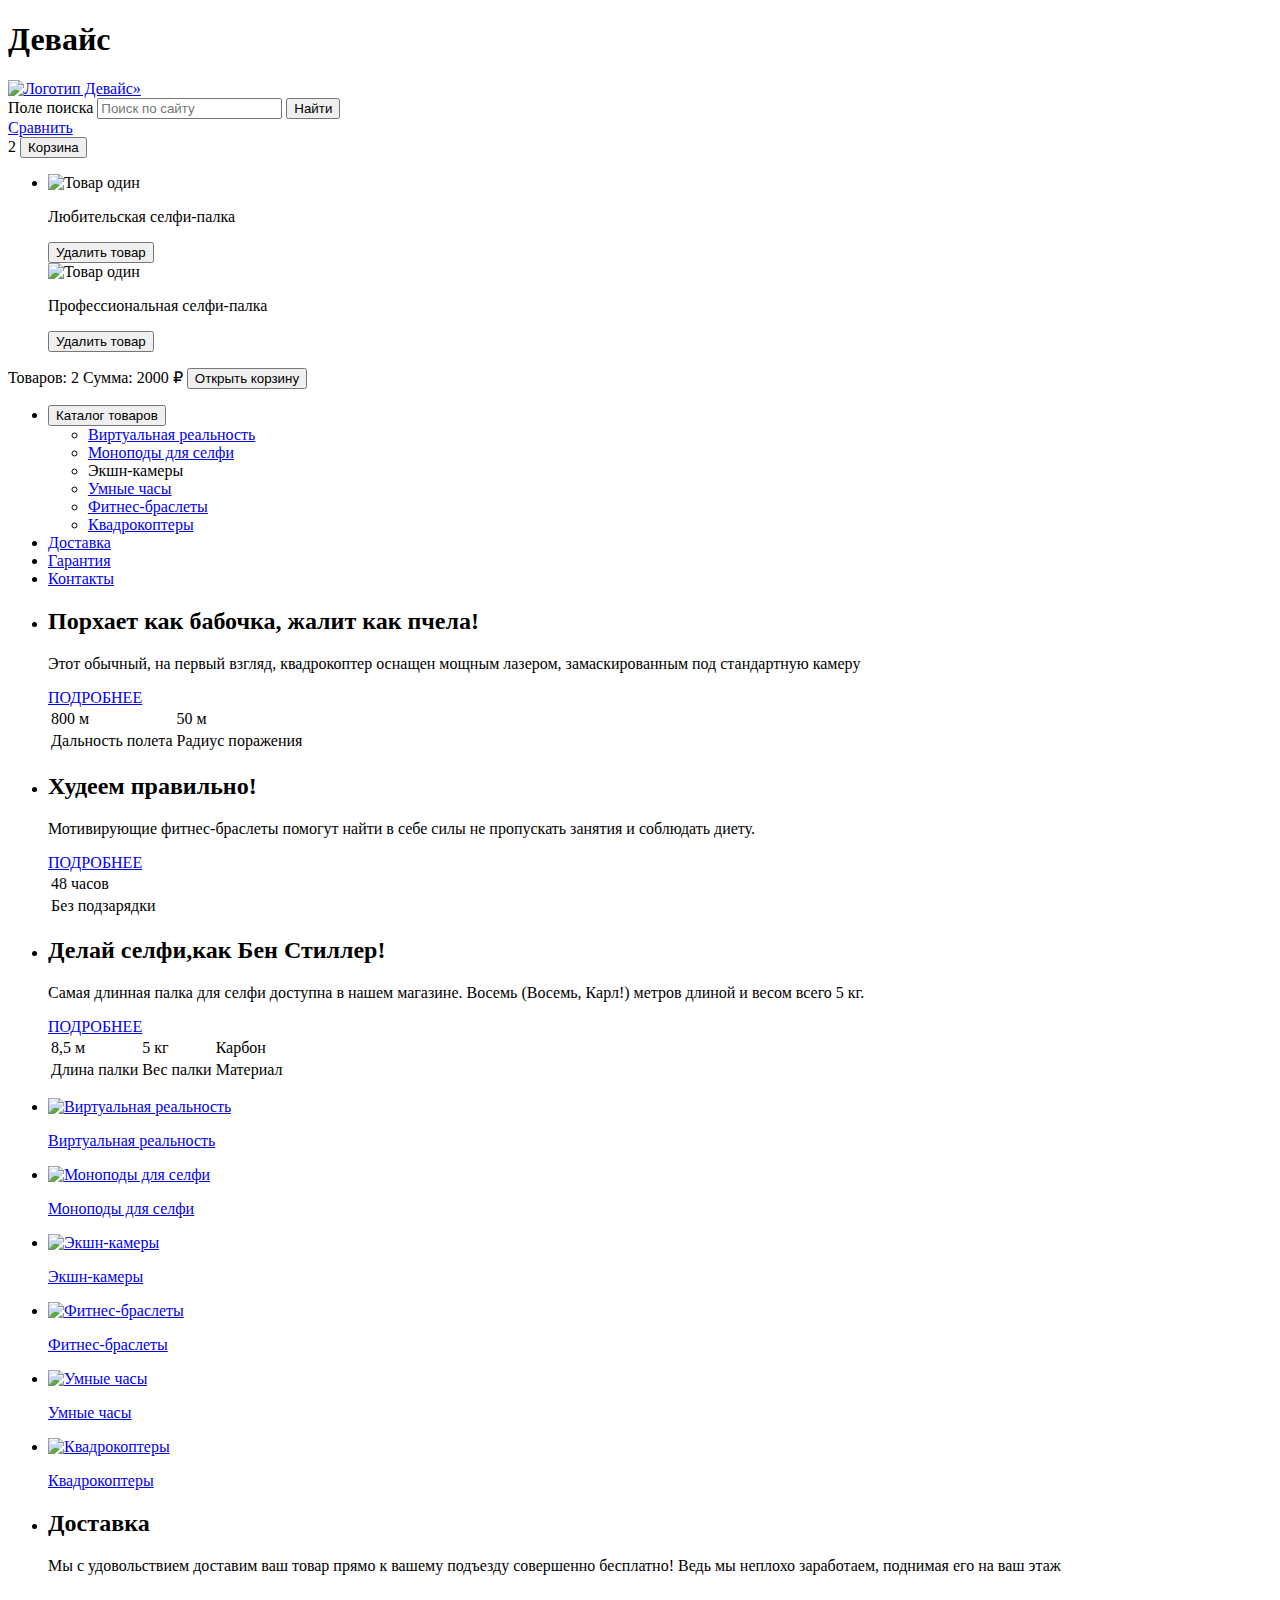
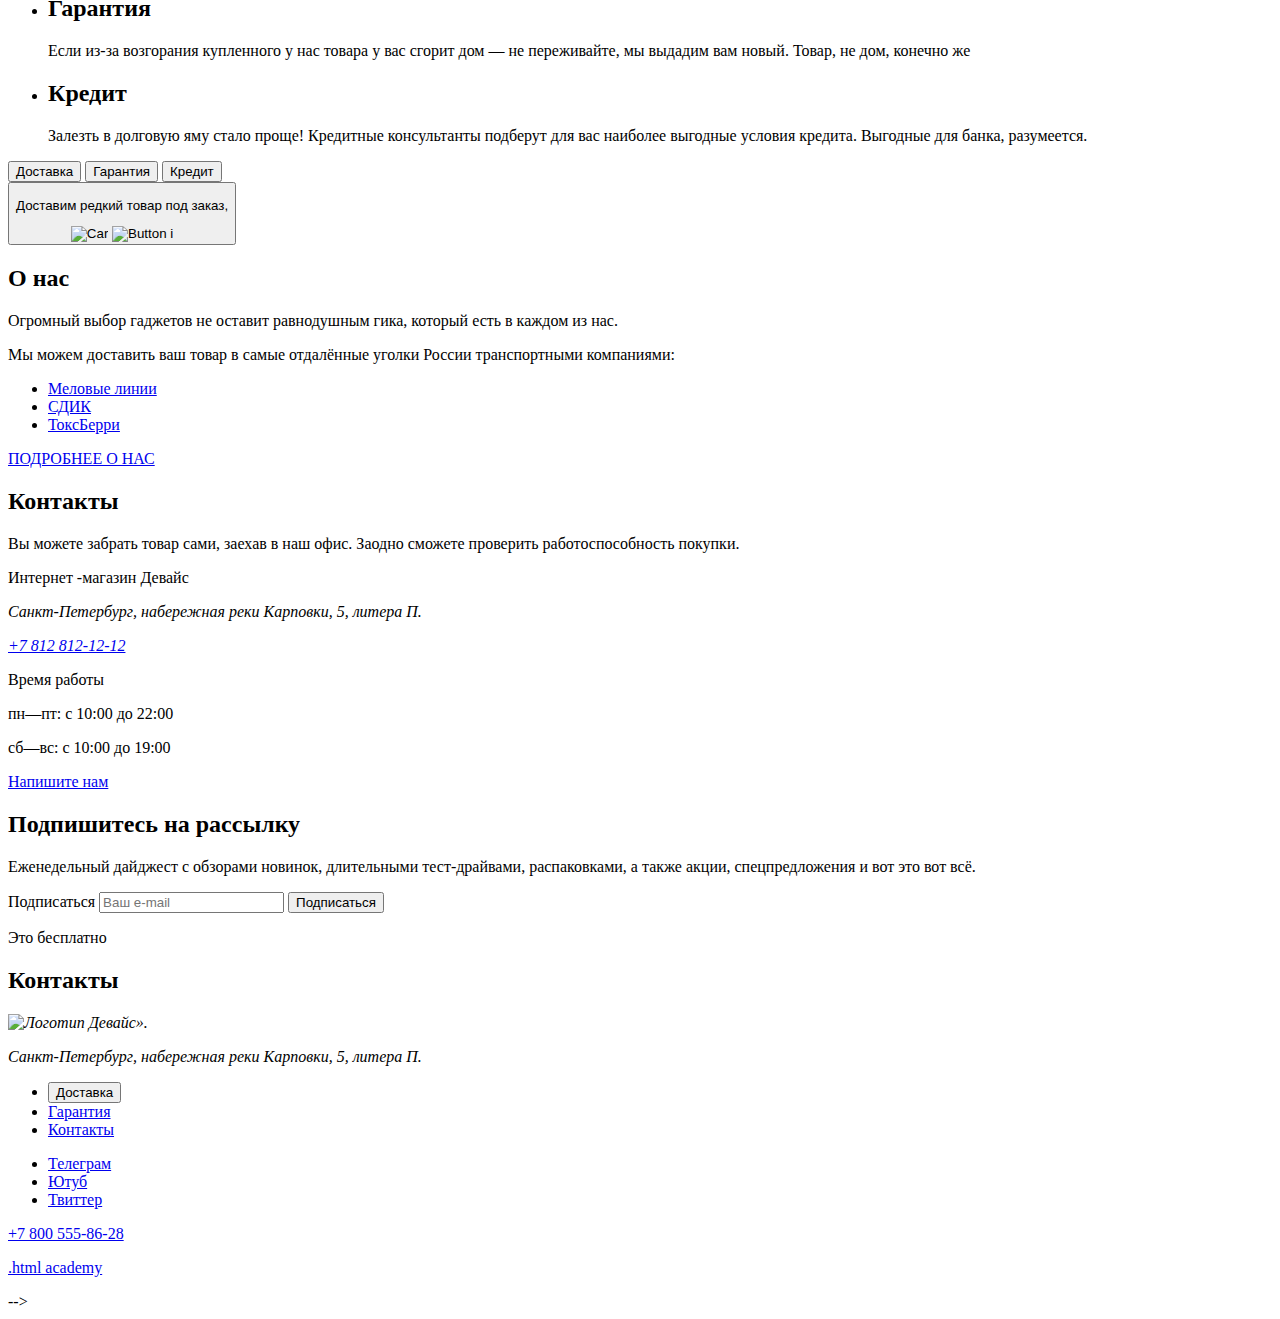
==== index.html @ 785652b2 "09.02.2023 19-09" ====
<!DOCTYPE html>
<html lang="ru">

  <head>
    <meta charset="utf-8">
    <title>HTML Academy: Девайс</title>
  </head>

  <body>

    <header class="main-header">
      <!-- обернул в ссылку логотип -->
      <h1 class="visually-hidden">Девайс</h1>
      <a href="#">
        <img class="logo" src="images/other/logo-black.svg" width="147" height="36" alt="Логотип Девайс»">

      </a>
      <form class="appointment-form" action="#" method="get">
        <label class="form-label" for="search-form-input"> Поле поиска</label>
        <input type="text" id="appointment-form-imput" name="search-input" placeholder="Поиск по сайту">
        <button class="button" type="button search-button">Найти </button>
      </form>
      <div>
        <a class="compare" href="compare.html">Сравнить</a>
      </div>
      <!-- Делаем кнопку корзины -->
      <div>
        <span id="Number">2</span>
        <button class="button" type="button"> Корзина
        </button>
        <div>
          <ul class="item">
            <!-- Александр ,я картинки тут уже указал с третьей главы ,я просто их внесу в файл images и сдам на задание 3 главы  -->
            <li>
              <div class="card-item">
                <img class="item-one" src="images/basket/amateur-selfie-stick.png" width="39" height="43"
                  alt="Товар один">
                <p class="items">Любительская селфи-палка</p>
                <button type="button">
                  <span class="visually-hidden">Удалить товар</span>
                </button>
              </div>
            </li>
            <div class="card-item">
              <img class="item-two" src="images/basket/professional-selfie-stick.png" width="39" height="43"
                alt="Товар один">
              <p class="items">Профессиональная селфи-палка</p>
              <button type="button">
                <span class="visually-hidden">Удалить товар</span>
              </button>
            </div>
          </ul>
          <div class="annotation">
            <span class="annotation-one">
              Товаров: 2
            </span>
            <span class="annotation-two">
              Сумма: 2000 ₽
            </span>

            <button type="button">Открыть корзину</button>

          </div>

          <div>
            <nav class="secondmenu">
              <ul class="secondmenu-list">
                <li class="secondmenu-item">
                  <button class="button">Каталог товаров</button>

                  <div class="catalog-menu">
                    <ul class="catalog-menu-list column-1">
                      <li>
                        <a href="#">Виртуальная реальность</a>
                      </li>
                      <li>
                        <a href="catalog.html">Моноподы для cелфи</a>
                      </li>
                      <li href="#">Экшн-камеры</li>
                    </ul>
                    <ul class="catalog-menu-list column-2">
                      <li>
                        <a href="#">Умные часы</a>
                      </li>
                      <li>
                        <a href="#">Фитнес-браслеты</a>
                      </li>
                    </ul>
                    <ul class="catalog-menu-list column-3">
                      <li>
                        <a href="#">Квадрокоптеры</a>
                      </li>
                    </ul>
                  </div>
                </li>
                <li class="secondmenu-item">
                  <a class="secondmenu-link" href="guarantee.html">Доставка</a>
                </li>
                <li class="secondmenu-item">
                  <a class="secondmenu-link" href="guarantee.html">Гарантия</a>
                </li>
                <li class="secondmenu-item">
                  <a class="secondmenu-link" href="contacts.html">Контакты</a>
                </li>
              </ul>
            </nav>
          </div>
    </header>
    <!-- Ну,начинаем ваять слайдер,пишу так ,как  понял и как делаю! -->
    <div class="sim-slider">
      <ul class="sim-slider-list">

        <li>
          <div class="сopter">
            <!-- фоновую картинку с коптером и номером 01 обыграем в стиле секции с background-image  -->
            <h2 class="visually">Порхает как бабочка,
              жалит как пчела!
            </h2>
            <p class="visually-1">Этот обычный, на первый взгляд, квадрокоптер оснащен мощным лазером,
              замаскированным под
              стандартную камеру
            </p>
            <!-- решил пойти через таблицу -->
            <a class="button" href="#">ПОДРОБНЕЕ </a>
            <table border="0" style="border: 1 px;">
              <tr>
                <td>
                  800 м
                </td>
                <td>
                  50 м
                </td>
              </tr>
              <tr>
                <td>
                  Дальность полета
                </td>
                <td>
                  Радиус поражения
                </td>
              </tr>
            </table>
          </div>
        </li>
        <!-- это был первый контейнер -->
        <li>
          <div class="bracelet">
            <!-- фоновую картинку с браслетом и номером 02 обыграем в стиле секции с background-image  -->
            <h2 class="visually">Худеем
              правильно!
            </h2>
            <p class="visually-1">Мотивирующие фитнес-браслеты помогут найти в себе силы не пропускать занятия и
              соблюдать
              диету.
            </p>
            <a class="button" href="#">ПОДРОБНЕЕ </a>
            <table border="0" style="border: 1 px;">
              <tr>
                <td>
                  48 часов
                </td>
              </tr>
              <tr>
                <td>
                  Без подзарядки
                </td>
              </tr>
            </table>
          </div>
        </li>
        <!-- это был второй контейнер -->
        <li>
          <div class="stick">
            <!-- фоновую картинку с палкой и номером 03 обыграем в стиле секции с background-image  -->
            <h2 class="visually">Делай селфи,как Бен Стиллер!
            </h2>
            <p>Самая длинная палка для селфи доступна в нашем магазине. Восемь (Восемь, Карл!)
              метров
              длиной и весом всего 5 кг.
            </p>
            <a class="button" href="#">ПОДРОБНЕЕ </a>
            <table border="0" style="border: 1 px;">
              <tr>
                <td>
                  8,5 м
                </td>
                <td>
                  5 кг
                </td>
                <td>
                  Карбон
                </td>
              </tr>
              <tr>
                <td>
                  Длина палки
                <td>
                  Вес палки
                </td>
                <td>
                  Материал
                </td>
              </tr>
            </table>
          </div>
        </li>
        <!-- это был третий контейнер  -->
      </ul>
      <div class="sim-slider-arrow-left"></div>
      <div class="sim-slider-arrow-right"></div>
      <div class="sim-slider-dots"></div>
    </div>
    <!-- Стрелки и индикаторные точки располагаются абсолютным позиционированием в соответствующих контейнерах.
      Для стрелок используются рисунки в виде треугольных скобок
      Экран предотвращает схлопывание внешнего контейнера.
      Всем изображениям присваивается CSS-свойство opacity: 0,
      кроме первого элемента, которому программа инициализации
      присваивает opacity: 1, тем самым делая его видимым.
      Пролистывание элементов осуществляется плавным изменением opacity из 1 в 0 для видимого элемента
      и из 0 в 1 для следующего за ним невидимого элемента.
      Тем самым видимый элемент становится невидимым,
      а невидимый видимым
      Плавность перехода создаёт свойство transition с длительностью 1с и функцией перехода ease-in. -->
    <main class="main-index">
      <nav class="selection">
        <ul class="selection-list">
          <li class="selection-item">
            <a href="#">
              <img src="images/sections/virtual-reality.png" width="160" height="160" alt="Виртуальная реальность">
              <p>Виртуальная реальность
              </p>
            </a>
          </li>
          <li class="selection-item">
            <a href="#">
              <img src="images/sections/monopods.png" width="160" height="160" alt="Моноподы для селфи">
              <p>Моноподы для селфи
              </p>
            </a>
          </li>
          <li class="selection-item">
            <a href="#">
              <img src="images/sections/action-cameras.png" width="160" height="160" alt="Экшн-камеры">
              <p>Экшн-камеры
              </p>
            </a>
          </li>
          <li class="selection-item">
            <a href="#">
              <img src="images/sections/fitness-bracelets.png" width="160" height="160" alt="Фитнес-браслеты">
              <p>Фитнес-браслеты
              </p>
            </a>
          </li>
          <li class="selection-item">
            <a href="#">
              <img src="images/sections/smart-watch.png" width="160" height="160" alt="Умные часы">
              <p>Умные часы
              </p>
            </a>
          </li>
          <li class="selection-item">
            <a href="#">
              <img src="images/sections/quadcopters.png" width="160" height="160" alt="Квадрокоптеры">
              <p>Квадрокоптеры
              </p>
            </a>
          </li>
        </ul>
      </nav>
      <!--Делаем слайдер доставки -->
      <div class="sim-slider">
        <ul class="sim-slider-list">
          <li>
            <div class="delivery">
              <!-- фоновую картинку с человечком обыграем в  с background-image  -->
              <h2 class="visually">Доставка
              </h2>
              <p class="visually-1">Мы с удовольствием доставим ваш товар прямо
                к вашему подъезду совершенно бесплатно! Ведь
                мы неплохо заработаем, поднимая его на ваш этаж
              </p>
            </div>
          </li>
          <li>
            <div class="guarantee">
              <!-- фоновую картинку с человечком обыграем в  с background-image  -->
              <h2 class="visually">Гарантия
              </h2>
              <p class="visually-1">Если из-за возгорания купленного у нас товара у вас
                сгорит дом — не переживайте, мы выдадим вам новый.
                Товар, не дом, конечно же
              </p>
            </div>
          </li>
          <li>
            <div class="сredit">
              <!-- фоновую картинку с человечком обыграем в  с background-image  -->
              <h2 class="visually">Кредит
              </h2>
              <p class="visually-1">Залезть в долговую яму стало проще!
                Кредитные консультанты подберут для вас наиболее выгодные условия кредита.
                Выгодные для банка, разумеется.
              </p>
            </div>
          </li>
        </ul>

        <button class="button" type="button">Доставка
        </button>


        <button class="button" type="button">Гарантия
        </button>

        <button class="button" type="button">Кредит
        </button>

      </div>
      <div>
        <button class="button">
          <!-- фоновую картинку с браслетом и номером 02 обыграем в стиле секции с background-image  -->
          <p class="visually">Доставим редкий товар под заказ,</p>
          <img class="" src="" alt="Car">
          <img class="" src="" alt="Button i">
        </button>
      </div>
      <section class="about">
        <h2 class="about-title">О нас</h2>
        <p class="about-subtitle">Огромный выбор гаджетов не оставит равнодушным гика, который есть в каждом из нас.
        </p>
        <p class="about-subtitle">Мы можем доставить ваш товар в самые отдалённые уголки России транспортными
          компаниями:</p>

        <nav class="transport">

          <ul class="transport-list">
            <li class="transport-item">
              <a class="transport-link" href="#">Меловые линии</a>
            </li>
            <li class="transport-item">
              <a class="transport-link" href="#">СДИК</a>
            </li>
            <li class="transport-item">
              <a class="transport-link" href="#">ТоксБерри</a>
            </li>
          </ul>
          <a class="button" href="#">ПОДРОБНЕЕ О НАС</a>
        </nav>

      </section>
      <section class="contacts">
        <h2 class="about-title">Контакты</h2>
        <p class="contacts-address-text">Вы можете забрать товар сами, заехав в наш офис. Заодно сможете проверить
          работоспособность покупки.</p>
        <p class="contacts-subtitle">Интернет -магазин Девайс </p>
        <address>
          <p class="contacts-address-text">Санкт-Петербург, набережная реки Карповки, 5, литера П.</p>
          <a class="contacts-phone" href="tel:+78128121212">+7 812 812-12-12</a>
        </address>
        <p class="contacts-subtitle">Время работы</p>
        <p class="contacts-address-text">пн—пт: с 10:00 до 22:00 </p>
        <p class="contacts-address-text">сб—вс: с 10:00 до 19:00</p>
        <a class="button" href="#">Напишите нам</a>
      </section>
      <section class="contacts">
        <h2 class="about-title">Подпишитесь
          на рассылку</h2>
        <p class="contacts-address-text">Еженедельный дайджест с обзорами новинок,
          длительными тест-драйвами, распаковками, а также акции, спецпредложения и вот это вот всё. </p>

        <form class="appointment-form" action="https://echo.htmlacademy.ru/" method="post">
          <label class="form-label" for="appointment-mail">Подписаться</label>
          <input type="email" id="appointment-mail" name="appointment-mail" placeholder="Ваш e-mail">
          <button class="button" type="submit">Подписаться </button>
          <p class="contacts-address-text">Это бесплатно </p>
        </form>
      </section>
    </main>
    <!-- Приступаем к разметке футора  -->
    <footer class="page-footer">
      <section class="footer-contacts">
        <h2 class="visually-hidden">Контакты</h2>
        <address>
          <img class="logo" src="images/other/logo-red.svg" width="147" height="36" height="36" alt="Логотип Девайс».">
          <p class="contacts-address-text">Санкт-Петербург, набережная реки Карповки, 5, литера П.</p>

        </address>
      </section>
      <ul class="secondmenu-item">
        <li class="secondmenu-item">
          <button class="button">Доставка</button>
        </li>
        <li class="secondmenu-item">
          <a class="secondmenu-link" href="Guarantee.html">Гарантия</a>
        </li>
        <li class="secondmenu-item">
          <a class="secondmenu-link" href="Contacts.html">Контакты</a>
        </li>
      </ul>
      <ul class="footer-social-list">
        <li class="footer-social-item">
          <a class="button" href="#">
            <span class="visually-hidden">Телеграм</span>
          </a>
        </li>
        <li class="footer-social-item">
          <a class="button" href="#">
            <span class="visually-hidden">Ютуб</span>
          </a>
        </li>
        <li class="footer-social-item">
          <a class="button" href="#">
            <span class="visually-hidden">Твиттер</span>
          </a>
        </li>
      </ul>
      </section>

      <section class="footer-social"><a class="contacts-phone" href="tel:+78005558628">+7 800 555-86-28</a>
        <p class="about-text"> <a class="htmlacademy-link" href="https://htmlacademy.ru/">.html academy</a></p>
      </section>
    </footer>
    <!-- Теперь пропишем выпадающее меню редкого товара заказа -->
    <!-- <div class="modal"> -->
    <!-- подложка модалки, затеняющая задний фон -->
    <!-- <div class="modal-overlay"></div> -->
    <!-- собстренно содержимое модалки -->
    <!-- <div class="modal-content">
        <div class="modal-header"> -->
    <!-- <h2>Доставка под заказ</h2>
          <button type="button">
            <span class="visually-hidden">Закрыть окно</span>
          </button>
        </div>
        <div class="modal-body">
          <form action="#" class="form" method="POST"> -->
    <!-- первый ряд полей ввода -->
    <!-- <div class="form-row">
              <div class="form-field">
                <label for="name">Ваше имя:</label>
                <div class="input">
                  <input id="name" type="text" placeholder="Введите имя" required>
                  <span class="input-icon"></span>
                </div>
                <span class="form-field-error">Забавное у вас имя</span>
              </div>
              <div class="form-field">
                <label for="email">Ваш e-mail:</label>
                <div class="input">
                  <input id="email" type="email" placeholder="Введите почту" required>
                  <span class="input-icon"></span>
                </div>
                <span class="form-field-error">Забавный у вас адрес</span>
              </div>
            </div> -->
    <!-- второй ряд полей ввода -->
    <!-- <div class="form-row">
              <div class="form-field form-field-large">
                <label for="text">Что нужно привезти:</label>
                <div class="input">
                  <input id="text" type="text" placeholder="В свободной форме">
                </div>
              </div>
              <div class="form-field form-field-number">
                <label for="quantity">
                  Количество:
                  <span class="form-field-tooltip-icon">i</span>
                  <span class="form-field-tooltip-text">
                    Lorem ipsum dolor sit, amet consectetur adipisicing elit. Corporis quod dolore
                    doloremque numquam molestias labore?
                  </span>
                </label>
                <div class="input">
                  <button type="button">-</button>
                  <input id="quantity" type="number" placeholder="В свободной форме" value="1">
                  <button type="button">-</button>
                </div>
              </div>
            </div>
            третий ряд -->
    <!-- <button class="button" type="submit">Отправить</button>
          </form>
        </div>
      </div> --> -->
    <!-- </div> -->
  </body>

</html>
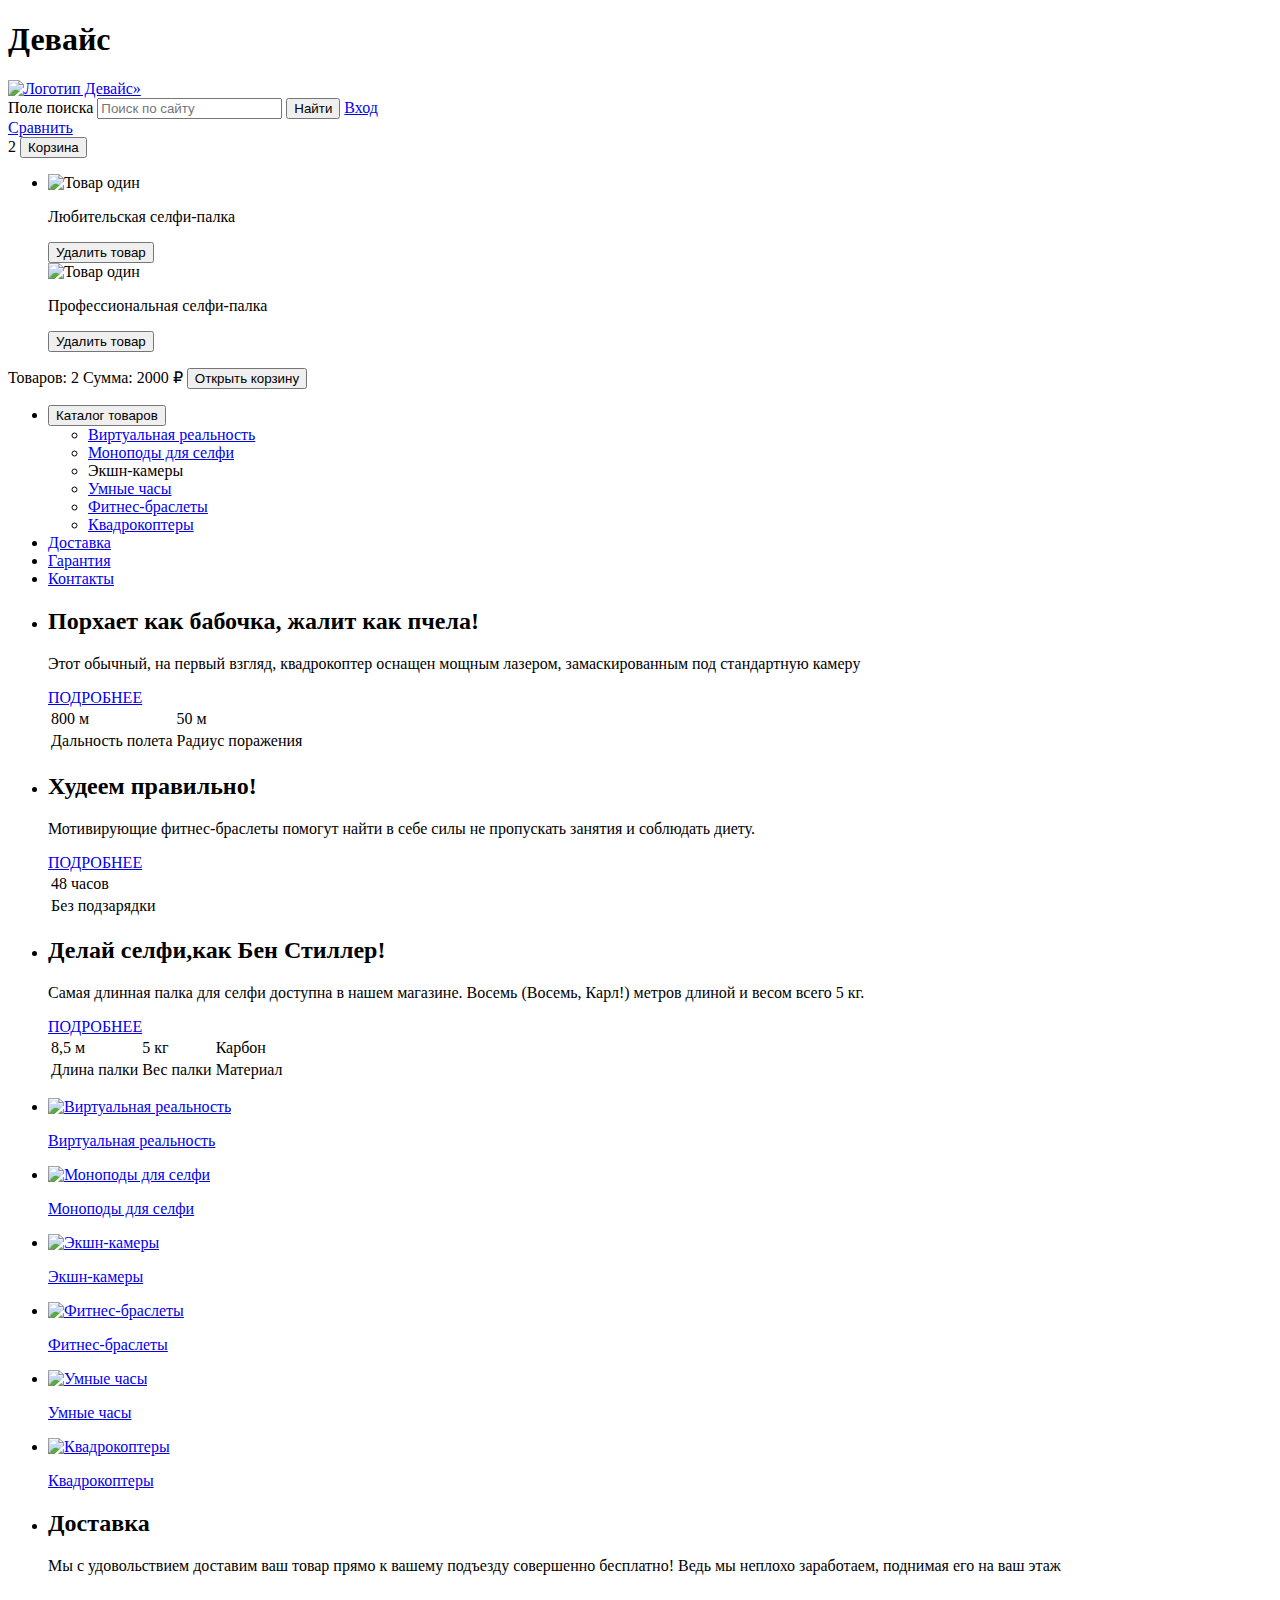
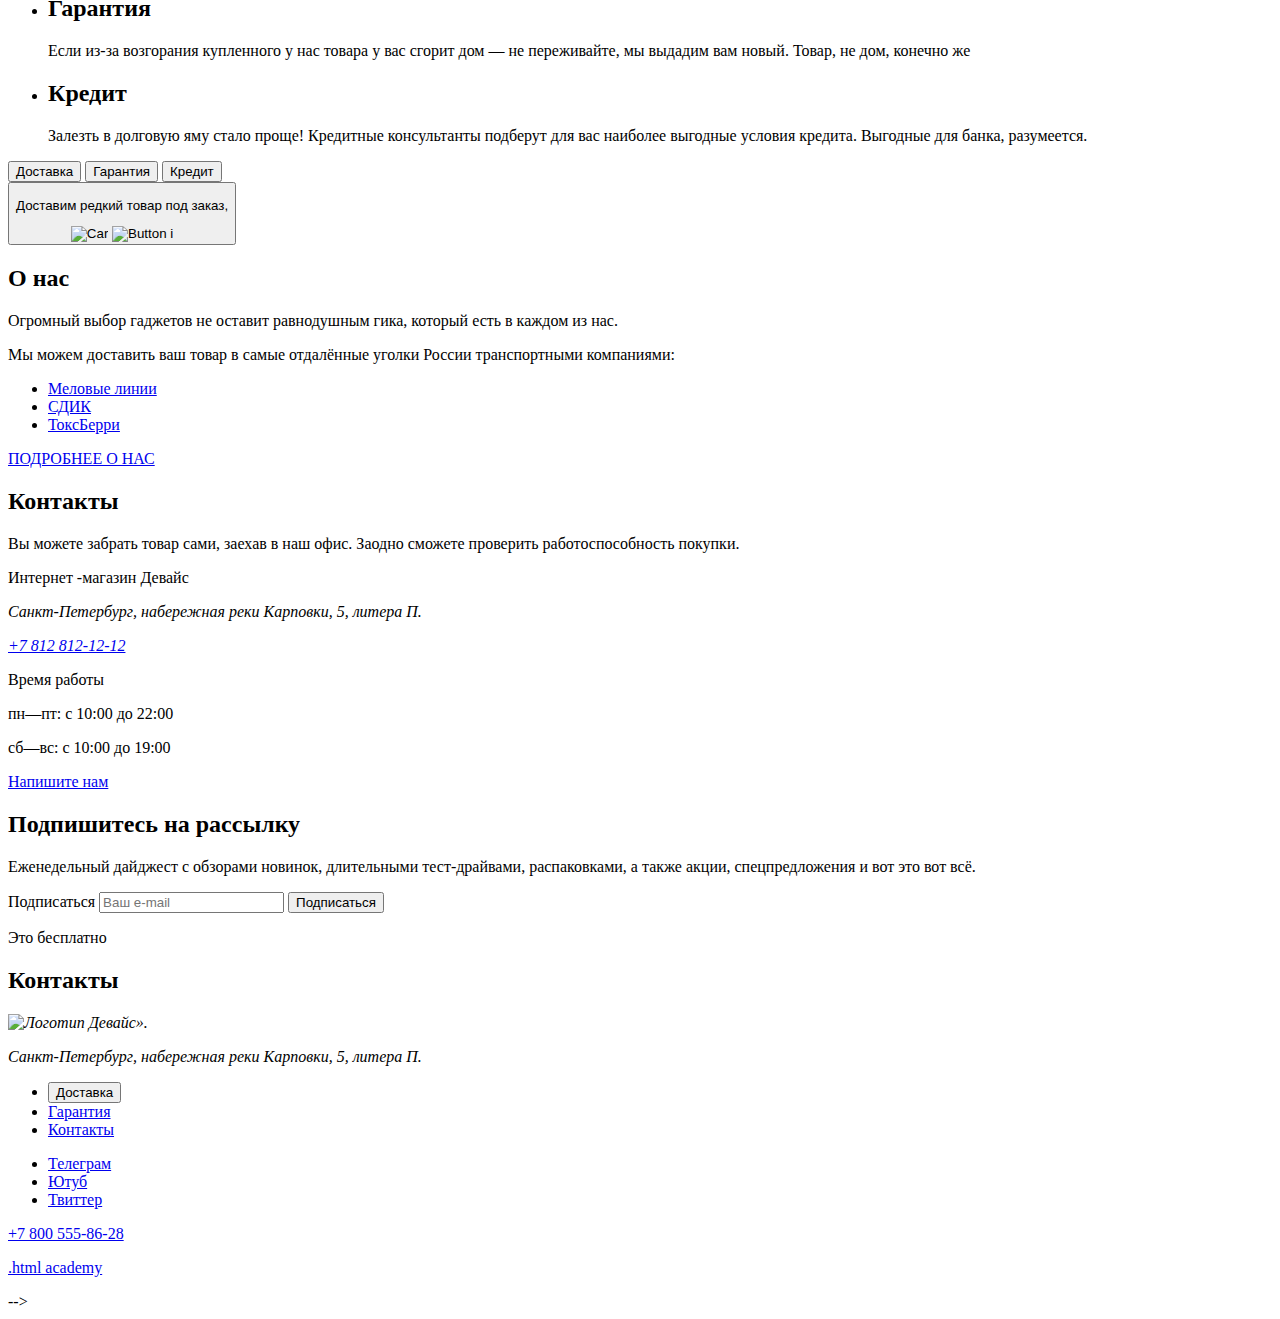
==== commit 305678dd: "Catalog" ====
--- a/index.html
+++ b/index.html
@@ -19,6 +19,10 @@
         <label class="form-label" for="search-form-input"> Поле поиска</label>
         <input type="text" id="appointment-form-imput" name="search-input" placeholder="Поиск по сайту">
         <button class="button" type="button search-button">Найти </button>
+        <a href="#">
+          <img class="enter" href="">Вход
+        </a>
+
       </form>
       <div>
         <a class="compare" href="compare.html">Сравнить</a>
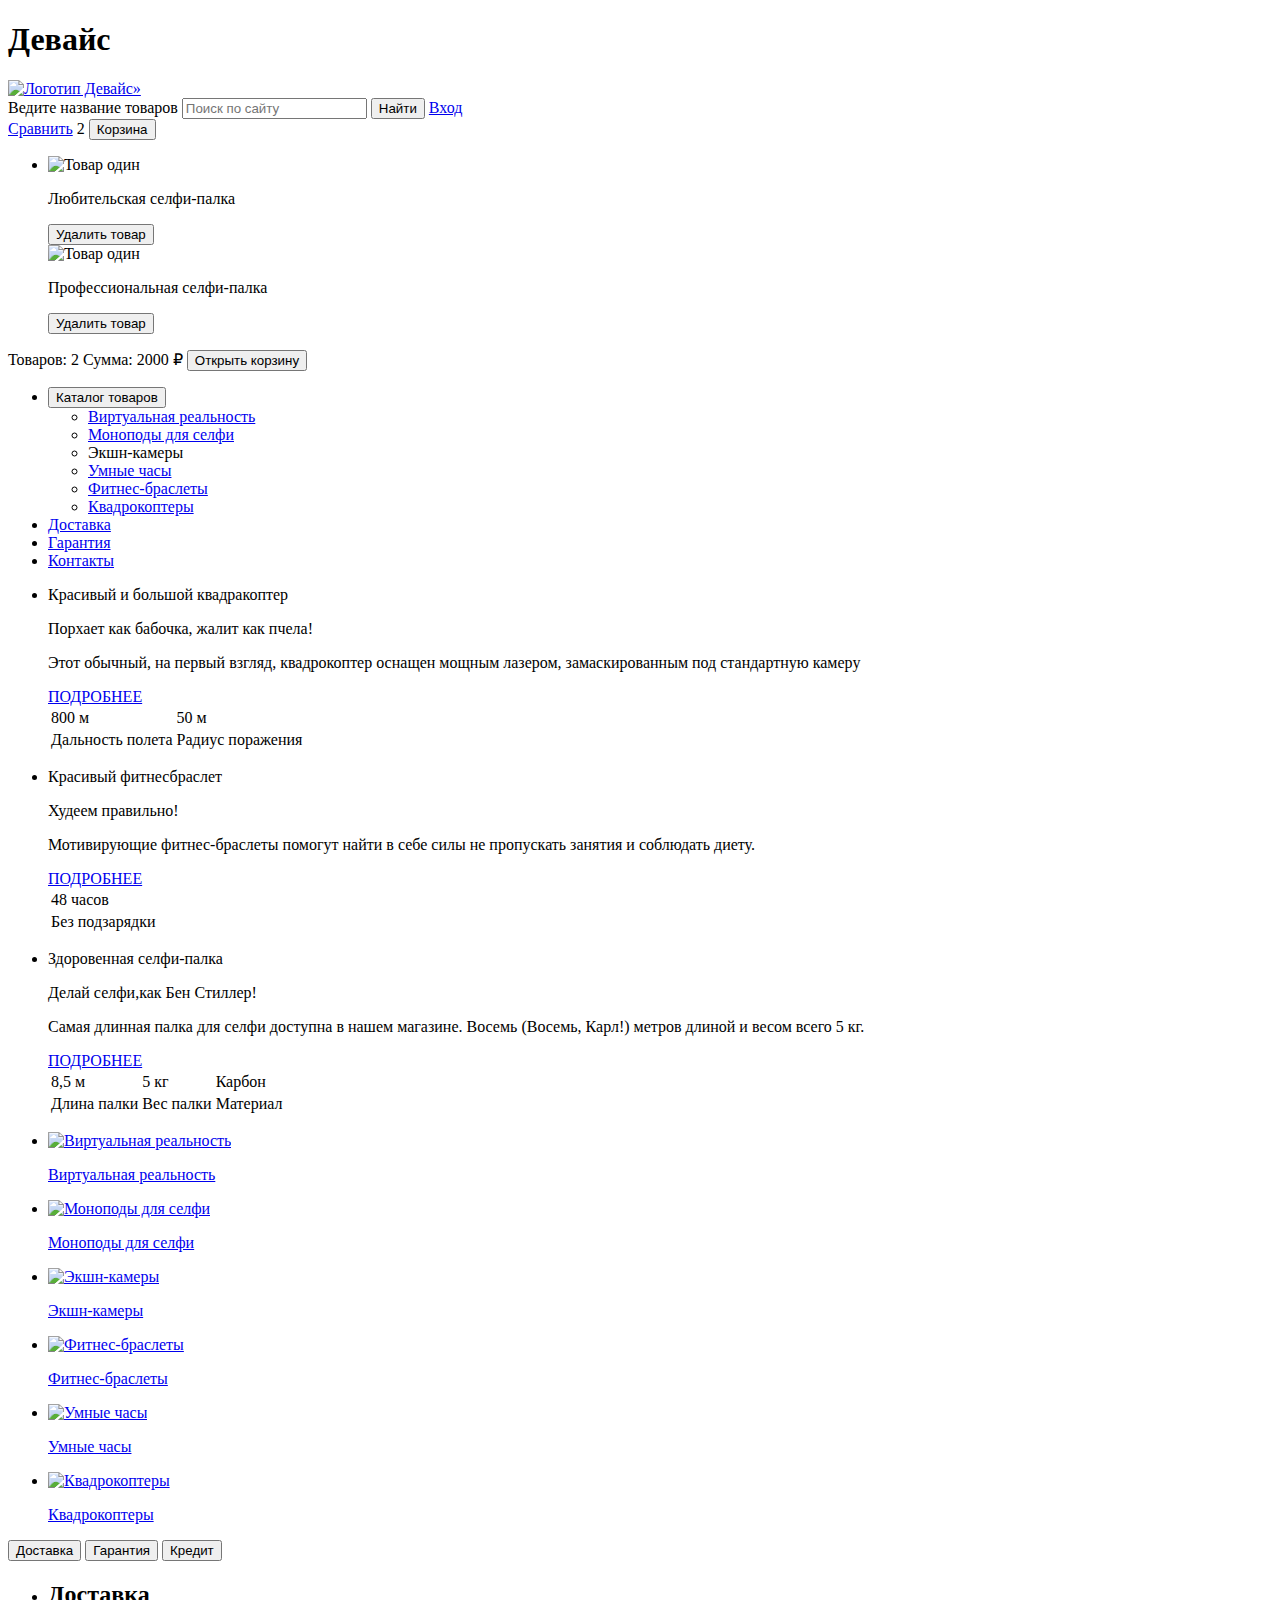
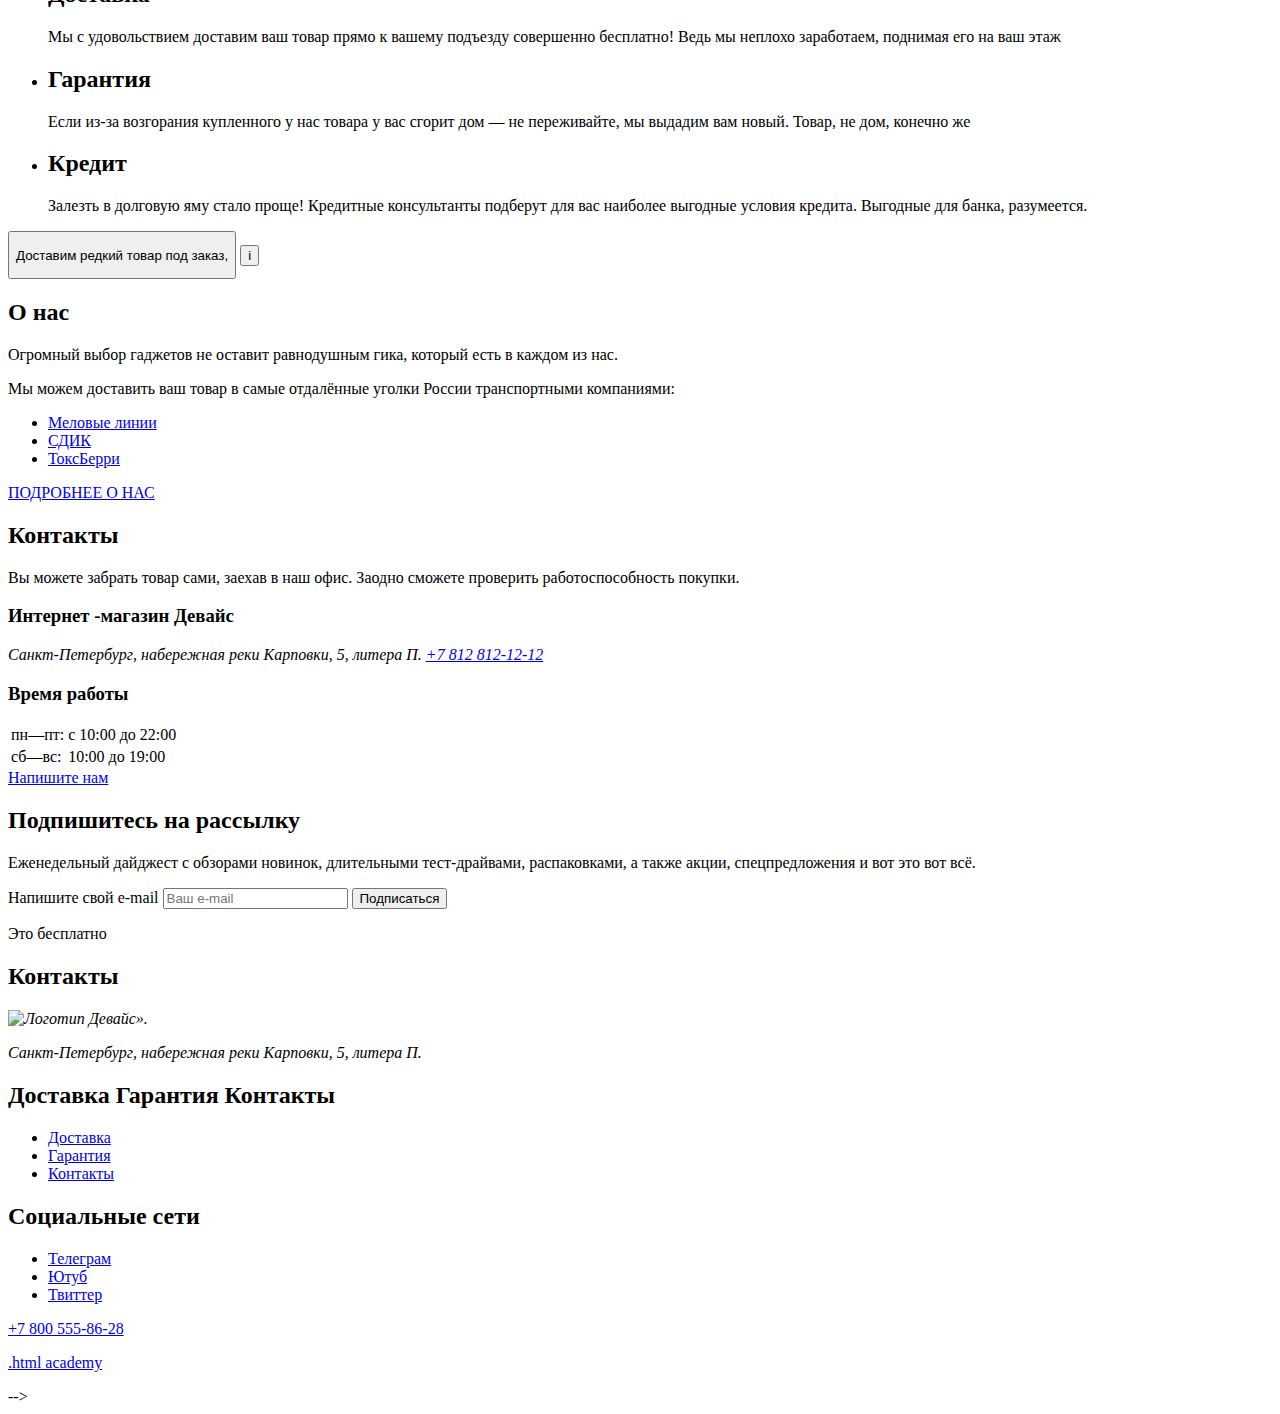
==== commit b4ba439f: "Разметка new-1" ====
--- a/index.html
+++ b/index.html
@@ -16,144 +16,146 @@
 
       </a>
       <form class="appointment-form" action="#" method="get">
-        <label class="form-label" for="search-form-input"> Поле поиска</label>
-        <input type="text" id="appointment-form-imput" name="search-input" placeholder="Поиск по сайту">
+        <label class="visually-hidden" for="search-form-input"> Ведите название товаров</label>
+        <input type="text" id="search-form-input" name="search-input" placeholder="Поиск по сайту">
         <button class="button" type="button search-button">Найти </button>
         <a href="#">
           <img class="enter" href="">Вход
         </a>
 
       </form>
+
+      <a class="compare" href="compare.html">Сравнить</a>
+
+      <!-- Делаем кнопку корзины -->
+
+      <span id="Number">2</span>
+      <button class="button" type="button"> Корзина
+      </button>
+
+      <ul class="item">
+        <!-- Александр ,я картинки тут уже указал с третьей главы ,я просто их внесу в файл images и сдам на задание 3 главы  -->
+        <li>
+          <div class="card-item">
+            <img class="item-one" src="images/basket/amateur-selfie-stick.png" width="39" height="43" alt="Товар один">
+            <p class="items">Любительская селфи-палка</p>
+            <button type="button">
+              <span class="visually-hidden">Удалить товар</span>
+            </button>
+          </div>
+        </li>
+        <div class="card-item">
+          <img class="item-two" src="images/basket/professional-selfie-stick.png" width="39" height="43"
+            alt="Товар один">
+          <p class="items">Профессиональная селфи-палка</p>
+          <button type="button">
+            <span class="visually-hidden">Удалить товар</span>
+          </button>
+        </div>
+      </ul>
+      <div class="annotation">
+        <span class="annotation-one">
+          Товаров: 2
+        </span>
+        <span class="annotation-two">
+          Сумма: 2000 ₽
+        </span>
+
+        <button type="button">Открыть корзину</button>
+
+      </div>
+
       <div>
-        <a class="compare" href="compare.html">Сравнить</a>
-      </div>
-      <!-- Делаем кнопку корзины -->
-      <div>
-        <span id="Number">2</span>
-        <button class="button" type="button"> Корзина
-        </button>
-        <div>
-          <ul class="item">
-            <!-- Александр ,я картинки тут уже указал с третьей главы ,я просто их внесу в файл images и сдам на задание 3 главы  -->
-            <li>
-              <div class="card-item">
-                <img class="item-one" src="images/basket/amateur-selfie-stick.png" width="39" height="43"
-                  alt="Товар один">
-                <p class="items">Любительская селфи-палка</p>
-                <button type="button">
-                  <span class="visually-hidden">Удалить товар</span>
-                </button>
+        <nav class="secondmenu">
+          <ul class="secondmenu-list">
+            <li class="secondmenu-item">
+              <button class="button">Каталог товаров</button>
+
+              <div class="catalog-menu">
+                <ul class="catalog-menu-list column-1">
+                  <li>
+                    <a href="#">Виртуальная реальность</a>
+                  </li>
+                  <li>
+                    <a href="catalog.html">Моноподы для cелфи</a>
+                  </li>
+                  <li href="#">Экшн-камеры</li>
+                </ul>
+                <ul class="catalog-menu-list column-2">
+                  <li>
+                    <a href="#">Умные часы</a>
+                  </li>
+                  <li>
+                    <a href="#">Фитнес-браслеты</a>
+                  </li>
+                </ul>
+                <ul class="catalog-menu-list column-3">
+                  <li>
+                    <a href="#">Квадрокоптеры</a>
+                  </li>
+                </ul>
               </div>
             </li>
-            <div class="card-item">
-              <img class="item-two" src="images/basket/professional-selfie-stick.png" width="39" height="43"
-                alt="Товар один">
-              <p class="items">Профессиональная селфи-палка</p>
-              <button type="button">
-                <span class="visually-hidden">Удалить товар</span>
-              </button>
-            </div>
+            <li class="secondmenu-item">
+              <a class="secondmenu-link" href="guarantee.html">Доставка</a>
+            </li>
+            <li class="secondmenu-item">
+              <a class="secondmenu-link" href="guarantee.html">Гарантия</a>
+            </li>
+            <li class="secondmenu-item">
+              <a class="secondmenu-link" href="contacts.html">Контакты</a>
+            </li>
           </ul>
-          <div class="annotation">
-            <span class="annotation-one">
-              Товаров: 2
-            </span>
-            <span class="annotation-two">
-              Сумма: 2000 ₽
-            </span>
-
-            <button type="button">Открыть корзину</button>
-
-          </div>
-
-          <div>
-            <nav class="secondmenu">
-              <ul class="secondmenu-list">
-                <li class="secondmenu-item">
-                  <button class="button">Каталог товаров</button>
-
-                  <div class="catalog-menu">
-                    <ul class="catalog-menu-list column-1">
-                      <li>
-                        <a href="#">Виртуальная реальность</a>
-                      </li>
-                      <li>
-                        <a href="catalog.html">Моноподы для cелфи</a>
-                      </li>
-                      <li href="#">Экшн-камеры</li>
-                    </ul>
-                    <ul class="catalog-menu-list column-2">
-                      <li>
-                        <a href="#">Умные часы</a>
-                      </li>
-                      <li>
-                        <a href="#">Фитнес-браслеты</a>
-                      </li>
-                    </ul>
-                    <ul class="catalog-menu-list column-3">
-                      <li>
-                        <a href="#">Квадрокоптеры</a>
-                      </li>
-                    </ul>
-                  </div>
-                </li>
-                <li class="secondmenu-item">
-                  <a class="secondmenu-link" href="guarantee.html">Доставка</a>
-                </li>
-                <li class="secondmenu-item">
-                  <a class="secondmenu-link" href="guarantee.html">Гарантия</a>
-                </li>
-                <li class="secondmenu-item">
-                  <a class="secondmenu-link" href="contacts.html">Контакты</a>
-                </li>
-              </ul>
-            </nav>
-          </div>
+        </nav>
+      </div>
     </header>
     <!-- Ну,начинаем ваять слайдер,пишу так ,как  понял и как делаю! -->
     <div class="sim-slider">
       <ul class="sim-slider-list">
 
         <li>
-          <div class="сopter">
-            <!-- фоновую картинку с коптером и номером 01 обыграем в стиле секции с background-image  -->
-            <h2 class="visually">Порхает как бабочка,
-              жалит как пчела!
-            </h2>
-            <p class="visually-1">Этот обычный, на первый взгляд, квадрокоптер оснащен мощным лазером,
-              замаскированным под
-              стандартную камеру
-            </p>
-            <!-- решил пойти через таблицу -->
-            <a class="button" href="#">ПОДРОБНЕЕ </a>
-            <table border="0" style="border: 1 px;">
-              <tr>
-                <td>
-                  800 м
-                </td>
-                <td>
-                  50 м
-                </td>
-              </tr>
-              <tr>
-                <td>
-                  Дальность полета
-                </td>
-                <td>
-                  Радиус поражения
-                </td>
-              </tr>
-            </table>
-          </div>
+          <p class="visually-hidden">Красивый и большой квадракоптер</p>
+
+          <!-- фоновую картинку с коптером и номером 01 обыграем в стиле секции с background-image  -->
+          <p class="sim-slider-title">Порхает как бабочка,
+            жалит как пчела!
+          </p>
+          <p class="sim-slider-description">Этот обычный, на первый взгляд, квадрокоптер оснащен мощным лазером,
+            замаскированным под
+            стандартную камеру
+          </p>
+          <!-- решил пойти через таблицу -->
+          <a class="button" href="#">ПОДРОБНЕЕ </a>
+          <table border="0" style="border: 1 px;">
+            <tr>
+              <td>
+                800 м
+              </td>
+              <td>
+                50 м
+              </td>
+            </tr>
+            <tr>
+              <td>
+                Дальность полета
+              </td>
+              <td>
+                Радиус поражения
+              </td>
+            </tr>
+          </table>
+
         </li>
         <!-- это был первый контейнер -->
         <li>
-          <div class="bracelet">
+          <div class="sim-slider">
             <!-- фоновую картинку с браслетом и номером 02 обыграем в стиле секции с background-image  -->
-            <h2 class="visually">Худеем
+            <p class="visually-hidden">Красивый фитнесбраслет</p>
+            <p class="sim-slider-title">Худеем
               правильно!
-            </h2>
-            <p class="visually-1">Мотивирующие фитнес-браслеты помогут найти в себе силы не пропускать занятия и
+            </p>
+            <p class="sim-slider-description">Мотивирующие фитнес-браслеты помогут найти в себе силы не пропускать
+              занятия и
               соблюдать
               диету.
             </p>
@@ -174,11 +176,13 @@
         </li>
         <!-- это был второй контейнер -->
         <li>
-          <div class="stick">
+          <div class="sim-slider">
             <!-- фоновую картинку с палкой и номером 03 обыграем в стиле секции с background-image  -->
-            <h2 class="visually">Делай селфи,как Бен Стиллер!
-            </h2>
-            <p>Самая длинная палка для селфи доступна в нашем магазине. Восемь (Восемь, Карл!)
+            <p class="visually-hidden">Здоровенная селфи-палка</p>
+            <p class="sim-slider-title">Делай селфи,как Бен Стиллер!
+            </p>
+            <p class="sim-slider-description">Самая длинная палка для селфи доступна в нашем магазине. Восемь (Восемь,
+              Карл!)
               метров
               длиной и весом всего 5 кг.
             </p>
@@ -274,59 +278,58 @@
       </nav>
       <!--Делаем слайдер доставки -->
       <div class="sim-slider">
+        <button class="button" type="button">Доставка
+        </button>
+
+
+        <button class="button" type="button">Гарантия
+        </button>
+
+        <button class="button" type="button">Кредит
+        </button>
         <ul class="sim-slider-list">
           <li>
-            <div class="delivery">
-              <!-- фоновую картинку с человечком обыграем в  с background-image  -->
-              <h2 class="visually">Доставка
-              </h2>
-              <p class="visually-1">Мы с удовольствием доставим ваш товар прямо
-                к вашему подъезду совершенно бесплатно! Ведь
-                мы неплохо заработаем, поднимая его на ваш этаж
-              </p>
-            </div>
+
+            <!-- фоновую картинку с человечком обыграем в  с background-image  -->
+            <h2 class="visually">Доставка
+            </h2>
+            <p class="visually-1">Мы с удовольствием доставим ваш товар прямо
+              к вашему подъезду совершенно бесплатно! Ведь
+              мы неплохо заработаем, поднимая его на ваш этаж
+            </p>
+
           </li>
           <li>
-            <div class="guarantee">
-              <!-- фоновую картинку с человечком обыграем в  с background-image  -->
-              <h2 class="visually">Гарантия
-              </h2>
-              <p class="visually-1">Если из-за возгорания купленного у нас товара у вас
-                сгорит дом — не переживайте, мы выдадим вам новый.
-                Товар, не дом, конечно же
-              </p>
-            </div>
+
+            <!-- фоновую картинку с человечком обыграем в  с background-image  -->
+            <h2 class="visually">Гарантия
+            </h2>
+            <p class="visually-1">Если из-за возгорания купленного у нас товара у вас
+              сгорит дом — не переживайте, мы выдадим вам новый.
+              Товар, не дом, конечно же
+            </p>
+
           </li>
           <li>
-            <div class="сredit">
-              <!-- фоновую картинку с человечком обыграем в  с background-image  -->
-              <h2 class="visually">Кредит
-              </h2>
-              <p class="visually-1">Залезть в долговую яму стало проще!
-                Кредитные консультанты подберут для вас наиболее выгодные условия кредита.
-                Выгодные для банка, разумеется.
-              </p>
-            </div>
+
+            <!-- фоновую картинку с человечком обыграем в  с background-image  -->
+            <h2 class="visually">Кредит
+            </h2>
+            <p class="visually-1">Залезть в долговую яму стало проще!
+              Кредитные консультанты подберут для вас наиболее выгодные условия кредита.
+              Выгодные для банка, разумеется.
+            </p>
+
           </li>
         </ul>
-
-        <button class="button" type="button">Доставка
-        </button>
-
-
-        <button class="button" type="button">Гарантия
-        </button>
-
-        <button class="button" type="button">Кредит
-        </button>
-
       </div>
       <div>
         <button class="button">
-          <!-- фоновую картинку с браслетом и номером 02 обыграем в стиле секции с background-image  -->
           <p class="visually">Доставим редкий товар под заказ,</p>
-          <img class="" src="" alt="Car">
-          <img class="" src="" alt="Button i">
+
+        </button>
+        <button class="button">
+          i
         </button>
       </div>
       <section class="about">
@@ -336,35 +339,55 @@
         <p class="about-subtitle">Мы можем доставить ваш товар в самые отдалённые уголки России транспортными
           компаниями:</p>
 
-        <nav class="transport">
-
-          <ul class="transport-list">
-            <li class="transport-item">
-              <a class="transport-link" href="#">Меловые линии</a>
-            </li>
-            <li class="transport-item">
-              <a class="transport-link" href="#">СДИК</a>
-            </li>
-            <li class="transport-item">
-              <a class="transport-link" href="#">ТоксБерри</a>
-            </li>
-          </ul>
-          <a class="button" href="#">ПОДРОБНЕЕ О НАС</a>
-        </nav>
+
+
+        <ul class="transport-list">
+          <li class="transport-item">
+            <a class="transport-link" href="#">Меловые линии</a>
+          </li>
+          <li class="transport-item">
+            <a class="transport-link" href="#">СДИК</a>
+          </li>
+          <li class="transport-item">
+            <a class="transport-link" href="#">ТоксБерри</a>
+          </li>
+        </ul>
+        <a class="button" href="#">ПОДРОБНЕЕ О НАС</a>
+
 
       </section>
       <section class="contacts">
         <h2 class="about-title">Контакты</h2>
         <p class="contacts-address-text">Вы можете забрать товар сами, заехав в наш офис. Заодно сможете проверить
           работоспособность покупки.</p>
-        <p class="contacts-subtitle">Интернет -магазин Девайс </p>
+        <h3 class="contacts-subtitle">Интернет -магазин Девайс </h3>
         <address>
-          <p class="contacts-address-text">Санкт-Петербург, набережная реки Карповки, 5, литера П.</p>
+
+          <span class="contacts-address-text">Санкт-Петербург, набережная реки Карповки, 5, литера П.</span>
           <a class="contacts-phone" href="tel:+78128121212">+7 812 812-12-12</a>
         </address>
-        <p class="contacts-subtitle">Время работы</p>
-        <p class="contacts-address-text">пн—пт: с 10:00 до 22:00 </p>
-        <p class="contacts-address-text">сб—вс: с 10:00 до 19:00</p>
+        <h3 class="contacts-subtitle">Время работы</h3>
+        <table border="0" style="border: 1 px;">
+          <tr>
+            <td>
+              пн—пт:
+            </td>
+            <td>
+              с 10:00 до 22:00
+            </td>
+          </tr>
+          <tr>
+            <td>
+              сб—вс:
+            <td>
+              10:00 до 19:00
+            </td>
+
+          </tr>
+        </table>
+
+        <!-- <p class="contacts-address-text">пн—пт: с 10:00 до 22:00 </p>
+        <p class="contacts-address-text">сб—вс: с 10:00 до 19:00</p> -->
         <a class="button" href="#">Напишите нам</a>
       </section>
       <section class="contacts">
@@ -374,7 +397,7 @@
           длительными тест-драйвами, распаковками, а также акции, спецпредложения и вот это вот всё. </p>
 
         <form class="appointment-form" action="https://echo.htmlacademy.ru/" method="post">
-          <label class="form-label" for="appointment-mail">Подписаться</label>
+          <label class="form-label" for="appointment-mail">Напишите свой e-mail</label>
           <input type="email" id="appointment-mail" name="appointment-mail" placeholder="Ваш e-mail">
           <button class="button" type="submit">Подписаться </button>
           <p class="contacts-address-text">Это бесплатно </p>
@@ -391,35 +414,41 @@
 
         </address>
       </section>
-      <ul class="secondmenu-item">
-        <li class="secondmenu-item">
-          <button class="button">Доставка</button>
-        </li>
-        <li class="secondmenu-item">
-          <a class="secondmenu-link" href="Guarantee.html">Гарантия</a>
-        </li>
-        <li class="secondmenu-item">
-          <a class="secondmenu-link" href="Contacts.html">Контакты</a>
-        </li>
-      </ul>
-      <ul class="footer-social-list">
-        <li class="footer-social-item">
-          <a class="button" href="#">
-            <span class="visually-hidden">Телеграм</span>
-          </a>
-        </li>
-        <li class="footer-social-item">
-          <a class="button" href="#">
-            <span class="visually-hidden">Ютуб</span>
-          </a>
-        </li>
-        <li class="footer-social-item">
-          <a class="button" href="#">
-            <span class="visually-hidden">Твиттер</span>
-          </a>
-        </li>
-      </ul>
-      </section>
+      <section class="footer-delivery">
+        <h2 class="visually-hidden">Доставка Гарантия Контакты</h2>
+        <ul class="secondmenu-item">
+          <li class="secondmenu-item">
+            <a class="secondmenu-link" href="Delivery.html">Доставка</a>
+          </li>
+          <li class="secondmenu-item">
+            <a class="secondmenu-link" href="Guarantee.html">Гарантия</a>
+          </li>
+          <li class="secondmenu-item">
+            <a class="secondmenu-link" href="Contacts.html">Контакты</a>
+          </li>
+        </ul>
+      </section>
+      <section class="social-media">
+        <h2 class="visually-hidden">Социальные сети</h2>
+        <ul class="footer-social-list">
+          <li class="footer-social-item">
+            <a class="button" href="#">
+              <span class="visually-hidden">Телеграм</span>
+            </a>
+          </li>
+          <li class="footer-social-item">
+            <a class="button" href="#">
+              <span class="visually-hidden">Ютуб</span>
+            </a>
+          </li>
+          <li class="footer-social-item">
+            <a class="button" href="#">
+              <span class="visually-hidden">Твиттер</span>
+            </a>
+          </li>
+        </ul>
+      </section>
+
 
       <section class="footer-social"><a class="contacts-phone" href="tel:+78005558628">+7 800 555-86-28</a>
         <p class="about-text"> <a class="htmlacademy-link" href="https://htmlacademy.ru/">.html academy</a></p>
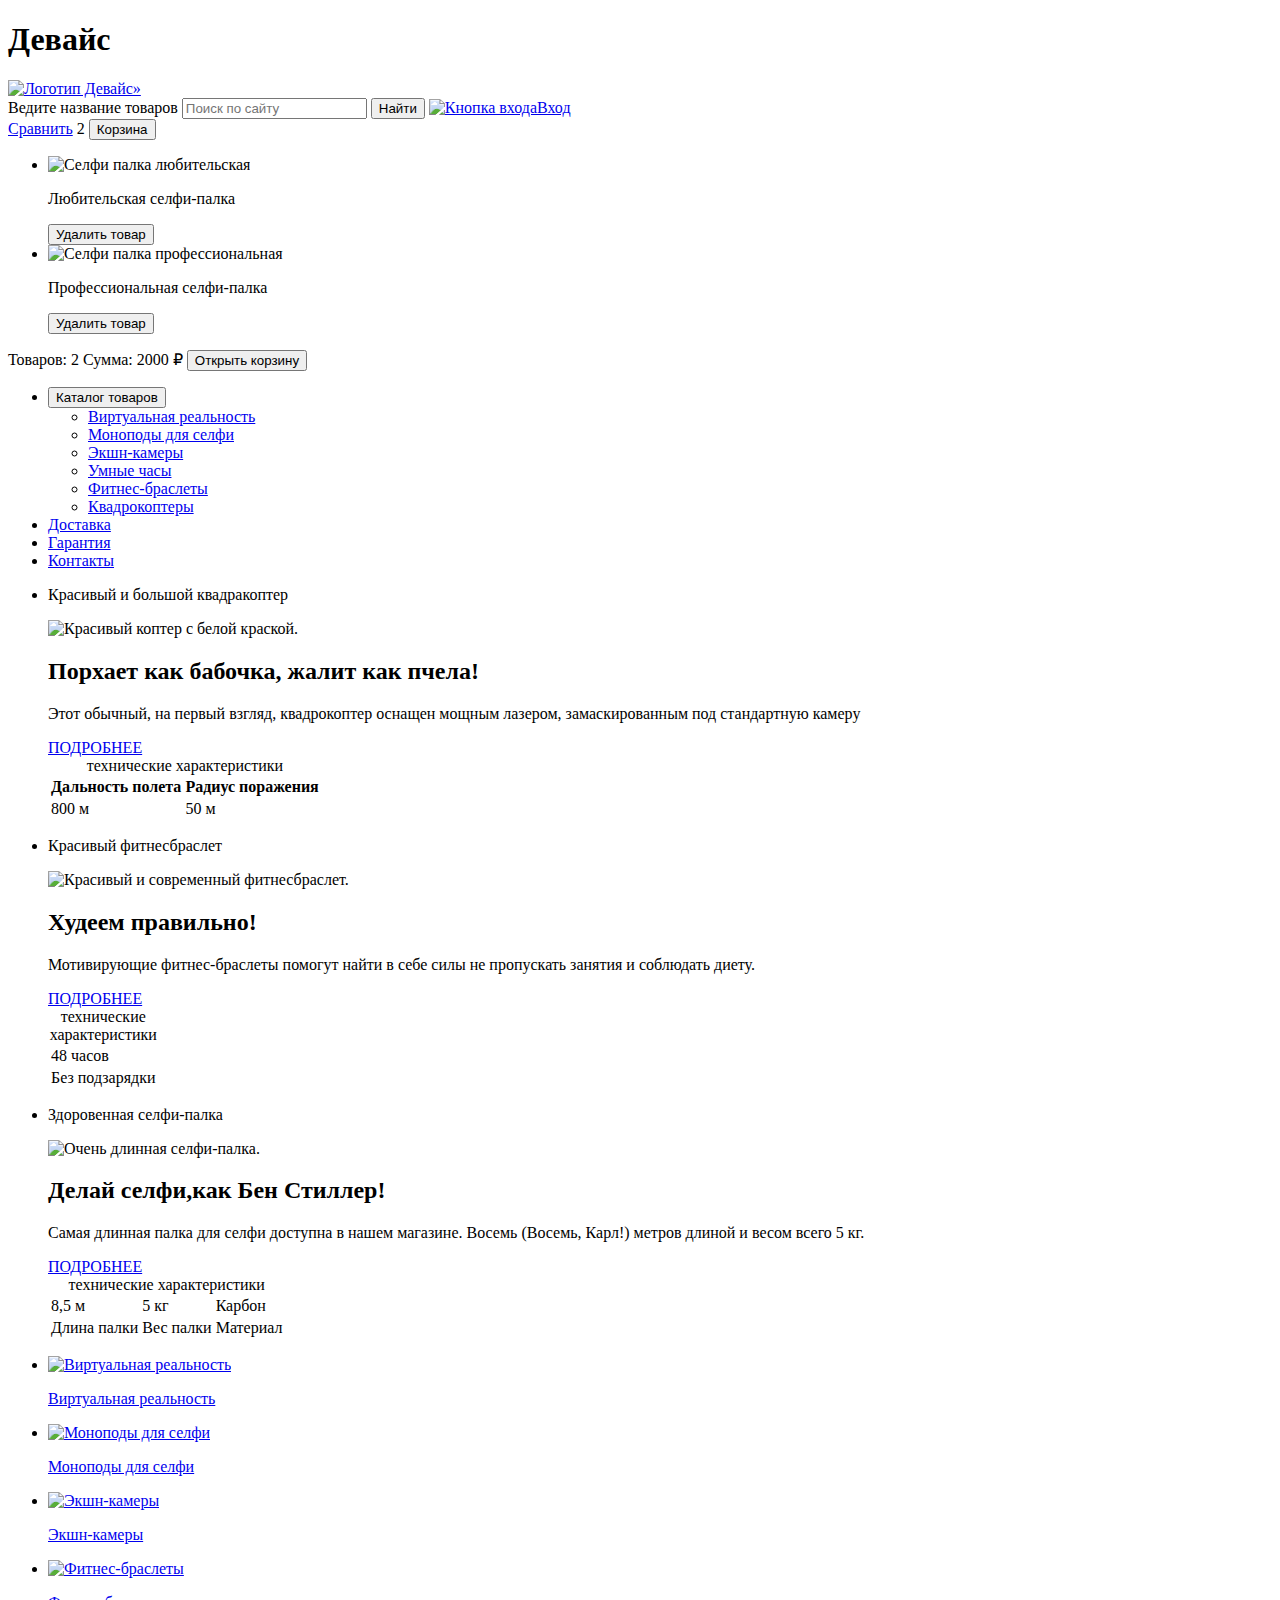
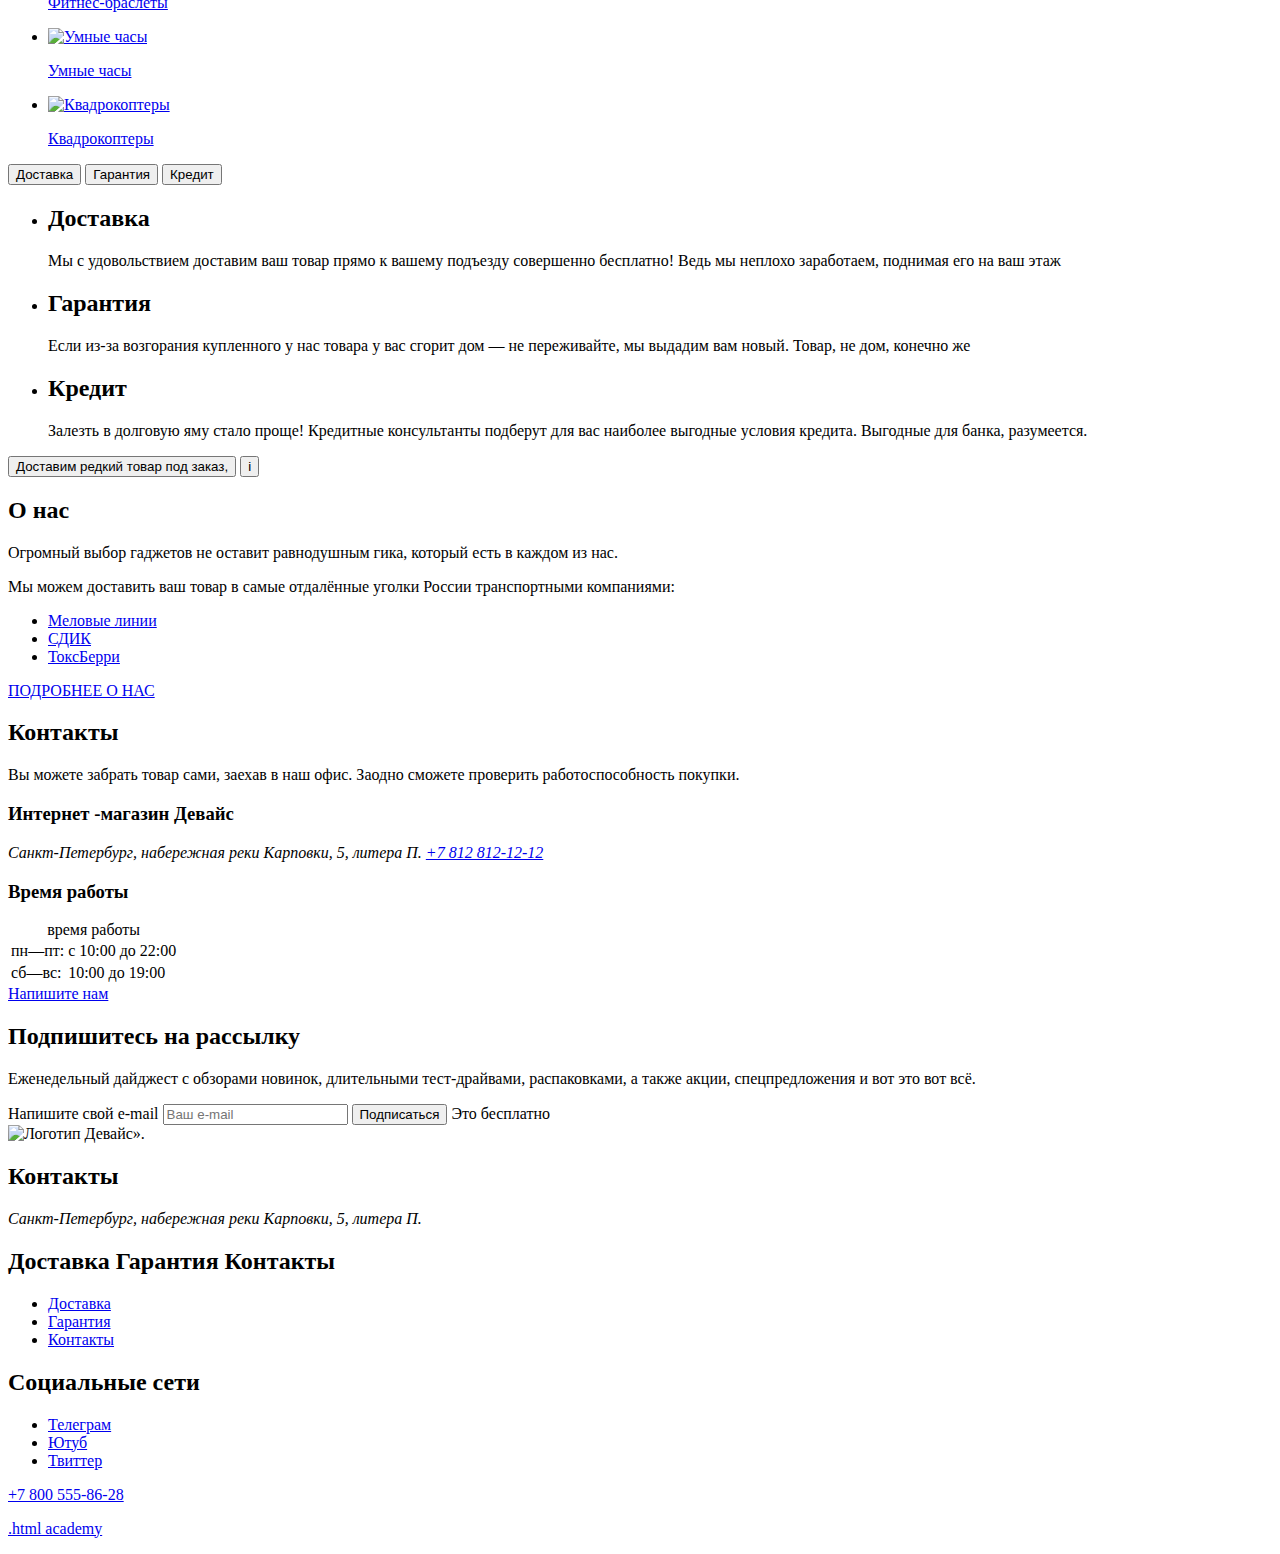
==== commit 63a37ed4: "Разметка 2 от 26.02.2023" ====
--- a/index.html
+++ b/index.html
@@ -18,9 +18,9 @@
       <form class="appointment-form" action="#" method="get">
         <label class="visually-hidden" for="search-form-input"> Ведите название товаров</label>
         <input type="text" id="search-form-input" name="search-input" placeholder="Поиск по сайту">
-        <button class="button" type="button search-button">Найти </button>
+        <button class="button" type="button">Найти </button>
         <a href="#">
-          <img class="enter" href="">Вход
+          <img class="enter" src="#" alt="Кнопка входа">Вход
         </a>
 
       </form>
@@ -34,24 +34,21 @@
       </button>
 
       <ul class="item">
-        <!-- Александр ,я картинки тут уже указал с третьей главы ,я просто их внесу в файл images и сдам на задание 3 главы  -->
-        <li>
-          <div class="card-item">
-            <img class="item-one" src="images/basket/amateur-selfie-stick.png" width="39" height="43" alt="Товар один">
-            <p class="items">Любительская селфи-палка</p>
-            <button type="button">
-              <span class="visually-hidden">Удалить товар</span>
-            </button>
-          </div>
+        <li class="item-card">
+          <img class="item-1" src="#" alt="Селфи палка любительская">
+          <p class="items">Любительская селфи-палка</p>
+          <button type="button">
+            <span class="visually-hidden">Удалить товар</span>
+          </button>
         </li>
-        <div class="card-item">
-          <img class="item-two" src="images/basket/professional-selfie-stick.png" width="39" height="43"
-            alt="Товар один">
+
+        <li class="item-card">
+          <img class="item-1" src="#" alt="Селфи палка профессиональная">
           <p class="items">Профессиональная селфи-палка</p>
           <button type="button">
             <span class="visually-hidden">Удалить товар</span>
           </button>
-        </div>
+        </li>
       </ul>
       <div class="annotation">
         <span class="annotation-one">
@@ -79,7 +76,10 @@
                   <li>
                     <a href="catalog.html">Моноподы для cелфи</a>
                   </li>
-                  <li href="#">Экшн-камеры</li>
+                  <li>
+                    <a href="#">Экшн-камеры </a>
+
+                  </li>
                 </ul>
                 <ul class="catalog-menu-list column-2">
                   <li>
@@ -109,116 +109,127 @@
         </nav>
       </div>
     </header>
-    <!-- Ну,начинаем ваять слайдер,пишу так ,как  понял и как делаю! -->
-    <div class="sim-slider">
-      <ul class="sim-slider-list">
-
-        <li>
-          <p class="visually-hidden">Красивый и большой квадракоптер</p>
-
-          <!-- фоновую картинку с коптером и номером 01 обыграем в стиле секции с background-image  -->
-          <p class="sim-slider-title">Порхает как бабочка,
-            жалит как пчела!
-          </p>
-          <p class="sim-slider-description">Этот обычный, на первый взгляд, квадрокоптер оснащен мощным лазером,
-            замаскированным под
-            стандартную камеру
-          </p>
-          <!-- решил пойти через таблицу -->
-          <a class="button" href="#">ПОДРОБНЕЕ </a>
-          <table border="0" style="border: 1 px;">
-            <tr>
-              <td>
-                800 м
-              </td>
-              <td>
-                50 м
-              </td>
-            </tr>
-            <tr>
-              <td>
-                Дальность полета
-              </td>
-              <td>
-                Радиус поражения
-              </td>
-            </tr>
-          </table>
-
-        </li>
-        <!-- это был первый контейнер -->
-        <li>
-          <div class="sim-slider">
-            <!-- фоновую картинку с браслетом и номером 02 обыграем в стиле секции с background-image  -->
-            <p class="visually-hidden">Красивый фитнесбраслет</p>
-            <p class="sim-slider-title">Худеем
-              правильно!
+    <main class="main-index">
+      <!-- Ну,начинаем ваять слайдер,пишу так ,как  понял и как делаю! -->
+      <div class="sim-slider">
+        <ul class="sim-slider-list">
+
+          <li>
+            <p class="visually-hidden">Красивый и большой квадракоптер</p>
+            <img class="slider-image" src="#" alt="Красивый коптер с белой краской.">
+            <h2 class="sim-slider-title">Порхает как бабочка,
+              жалит как пчела!
+            </h2>
+
+            <p class="sim-slider-description">Этот обычный, на первый взгляд, квадрокоптер оснащен мощным лазером,
+              замаскированным под
+              стандартную камеру
             </p>
-            <p class="sim-slider-description">Мотивирующие фитнес-браслеты помогут найти в себе силы не пропускать
-              занятия и
-              соблюдать
-              диету.
-            </p>
+            <!-- решил пойти через таблицу -->
             <a class="button" href="#">ПОДРОБНЕЕ </a>
-            <table border="0" style="border: 1 px;">
+
+            <table>
+              <caption class="visually-hidden">технические характеристики</caption>
               <tr>
+                <th>
+                  Дальность полета
+                </th>
+                <th>
+                  Радиус поражения
+                </th>
+              </tr>
+              <tr>
+
                 <td>
-                  48 часов
+                  800 м
+                </td>
+                <td>
+                  50 м
                 </td>
               </tr>
-              <tr>
-                <td>
-                  Без подзарядки
-                </td>
-              </tr>
+
             </table>
-          </div>
-        </li>
-        <!-- это был второй контейнер -->
-        <li>
-          <div class="sim-slider">
-            <!-- фоновую картинку с палкой и номером 03 обыграем в стиле секции с background-image  -->
-            <p class="visually-hidden">Здоровенная селфи-палка</p>
-            <p class="sim-slider-title">Делай селфи,как Бен Стиллер!
-            </p>
-            <p class="sim-slider-description">Самая длинная палка для селфи доступна в нашем магазине. Восемь (Восемь,
-              Карл!)
-              метров
-              длиной и весом всего 5 кг.
-            </p>
-            <a class="button" href="#">ПОДРОБНЕЕ </a>
-            <table border="0" style="border: 1 px;">
-              <tr>
-                <td>
-                  8,5 м
-                </td>
-                <td>
-                  5 кг
-                </td>
-                <td>
-                  Карбон
-                </td>
-              </tr>
-              <tr>
-                <td>
-                  Длина палки
-                <td>
-                  Вес палки
-                </td>
-                <td>
-                  Материал
-                </td>
-              </tr>
-            </table>
-          </div>
-        </li>
-        <!-- это был третий контейнер  -->
-      </ul>
-      <div class="sim-slider-arrow-left"></div>
-      <div class="sim-slider-arrow-right"></div>
-      <div class="sim-slider-dots"></div>
-    </div>
-    <!-- Стрелки и индикаторные точки располагаются абсолютным позиционированием в соответствующих контейнерах.
+
+          </li>
+          <!-- это был первый контейнер -->
+          <li>
+            <div class="sim-slider">
+
+              <p class="visually-hidden">Красивый фитнесбраслет</p>
+              <img class="slider-image" src="#" alt="Красивый и современный фитнесбраслет.">
+              <h2 class="sim-slider-title">Худеем
+                правильно!
+              </h2>
+              <p class="sim-slider-description">Мотивирующие фитнес-браслеты помогут найти в себе силы не пропускать
+                занятия и
+                соблюдать
+                диету.
+              </p>
+              <a class="button" href="#">ПОДРОБНЕЕ </a>
+              <table>
+                <caption class="visually-hidden">технические характеристики</caption>
+                <tr>
+
+                  <td>
+                    48 часов
+                  </td>
+                </tr>
+                <tr>
+                  <td>
+                    Без подзарядки
+                  </td>
+                </tr>
+              </table>
+            </div>
+          </li>
+
+          <li>
+            <div class="sim-slider">
+
+              <p class="visually-hidden">Здоровенная селфи-палка</p>
+              <img class="slider-image" src="#" alt="Очень длинная селфи-палка.">
+              <h2 class="sim-slider-title">Делай селфи,как Бен Стиллер!
+              </h2>
+              <p class="sim-slider-description">Самая длинная палка для селфи доступна в нашем магазине. Восемь (Восемь,
+                Карл!)
+                метров
+                длиной и весом всего 5 кг.
+              </p>
+              <a class="button" href="#">ПОДРОБНЕЕ </a>
+              <table>
+                <caption class="visually-hidden">технические характеристики</caption>
+                <tr>
+
+                  <td>
+                    8,5 м
+                  </td>
+                  <td>
+                    5 кг
+                  </td>
+                  <td>
+                    Карбон
+                  </td>
+                </tr>
+                <tr>
+                  <td>
+                    Длина палки
+                  <td>
+                    Вес палки
+                  </td>
+                  <td>
+                    Материал
+                  </td>
+                </tr>
+              </table>
+            </div>
+          </li>
+          <!-- это был третий контейнер  -->
+        </ul>
+        <div class="sim-slider-arrow-left"></div>
+        <div class="sim-slider-arrow-right"></div>
+        <div class="sim-slider-dots"></div>
+      </div>
+      <!-- Стрелки и индикаторные точки располагаются абсолютным позиционированием в соответствующих контейнерах.
       Для стрелок используются рисунки в виде треугольных скобок
       Экран предотвращает схлопывание внешнего контейнера.
       Всем изображениям присваивается CSS-свойство opacity: 0,
@@ -229,47 +240,47 @@
       Тем самым видимый элемент становится невидимым,
       а невидимый видимым
       Плавность перехода создаёт свойство transition с длительностью 1с и функцией перехода ease-in. -->
-    <main class="main-index">
+
       <nav class="selection">
         <ul class="selection-list">
           <li class="selection-item">
             <a href="#">
-              <img src="images/sections/virtual-reality.png" width="160" height="160" alt="Виртуальная реальность">
+              <img src="images/sections/virtual-reality.png" alt="Виртуальная реальность">
               <p>Виртуальная реальность
               </p>
             </a>
           </li>
           <li class="selection-item">
             <a href="#">
-              <img src="images/sections/monopods.png" width="160" height="160" alt="Моноподы для селфи">
+              <img src="images/sections/monopods.png" alt="Моноподы для селфи">
               <p>Моноподы для селфи
               </p>
             </a>
           </li>
           <li class="selection-item">
             <a href="#">
-              <img src="images/sections/action-cameras.png" width="160" height="160" alt="Экшн-камеры">
+              <img src="images/sections/action-cameras.png" alt="Экшн-камеры">
               <p>Экшн-камеры
               </p>
             </a>
           </li>
           <li class="selection-item">
             <a href="#">
-              <img src="images/sections/fitness-bracelets.png" width="160" height="160" alt="Фитнес-браслеты">
+              <img src="images/sections/fitness-bracelets.png" alt="Фитнес-браслеты">
               <p>Фитнес-браслеты
               </p>
             </a>
           </li>
           <li class="selection-item">
             <a href="#">
-              <img src="images/sections/smart-watch.png" width="160" height="160" alt="Умные часы">
+              <img src="images/sections/smart-watch.png" alt="Умные часы">
               <p>Умные часы
               </p>
             </a>
           </li>
           <li class="selection-item">
             <a href="#">
-              <img src="images/sections/quadcopters.png" width="160" height="160" alt="Квадрокоптеры">
+              <img src="images/sections/quadcopters.png" alt="Квадрокоптеры">
               <p>Квадрокоптеры
               </p>
             </a>
@@ -325,7 +336,7 @@
       </div>
       <div>
         <button class="button">
-          <p class="visually">Доставим редкий товар под заказ,</p>
+          <span class="visually">Доставим редкий товар под заказ,</span>
 
         </button>
         <button class="button">
@@ -367,7 +378,8 @@
           <a class="contacts-phone" href="tel:+78128121212">+7 812 812-12-12</a>
         </address>
         <h3 class="contacts-subtitle">Время работы</h3>
-        <table border="0" style="border: 1 px;">
+        <table>
+          <caption class="visually-hidden">время работы</caption>
           <tr>
             <td>
               пн—пт:
@@ -400,16 +412,16 @@
           <label class="form-label" for="appointment-mail">Напишите свой e-mail</label>
           <input type="email" id="appointment-mail" name="appointment-mail" placeholder="Ваш e-mail">
           <button class="button" type="submit">Подписаться </button>
-          <p class="contacts-address-text">Это бесплатно </p>
+          <span class="contacts-address-text">Это бесплатно </span>
         </form>
       </section>
     </main>
     <!-- Приступаем к разметке футора  -->
     <footer class="page-footer">
       <section class="footer-contacts">
+        <img class="logo" src="images/other/logo-red.svg" alt="Логотип Девайс».">
         <h2 class="visually-hidden">Контакты</h2>
         <address>
-          <img class="logo" src="images/other/logo-red.svg" width="147" height="36" height="36" alt="Логотип Девайс».">
           <p class="contacts-address-text">Санкт-Петербург, набережная реки Карповки, 5, литера П.</p>
 
         </address>
@@ -515,7 +527,7 @@
     <!-- <button class="button" type="submit">Отправить</button>
           </form>
         </div>
-      </div> --> -->
+      </div> -->
     <!-- </div> -->
   </body>
 
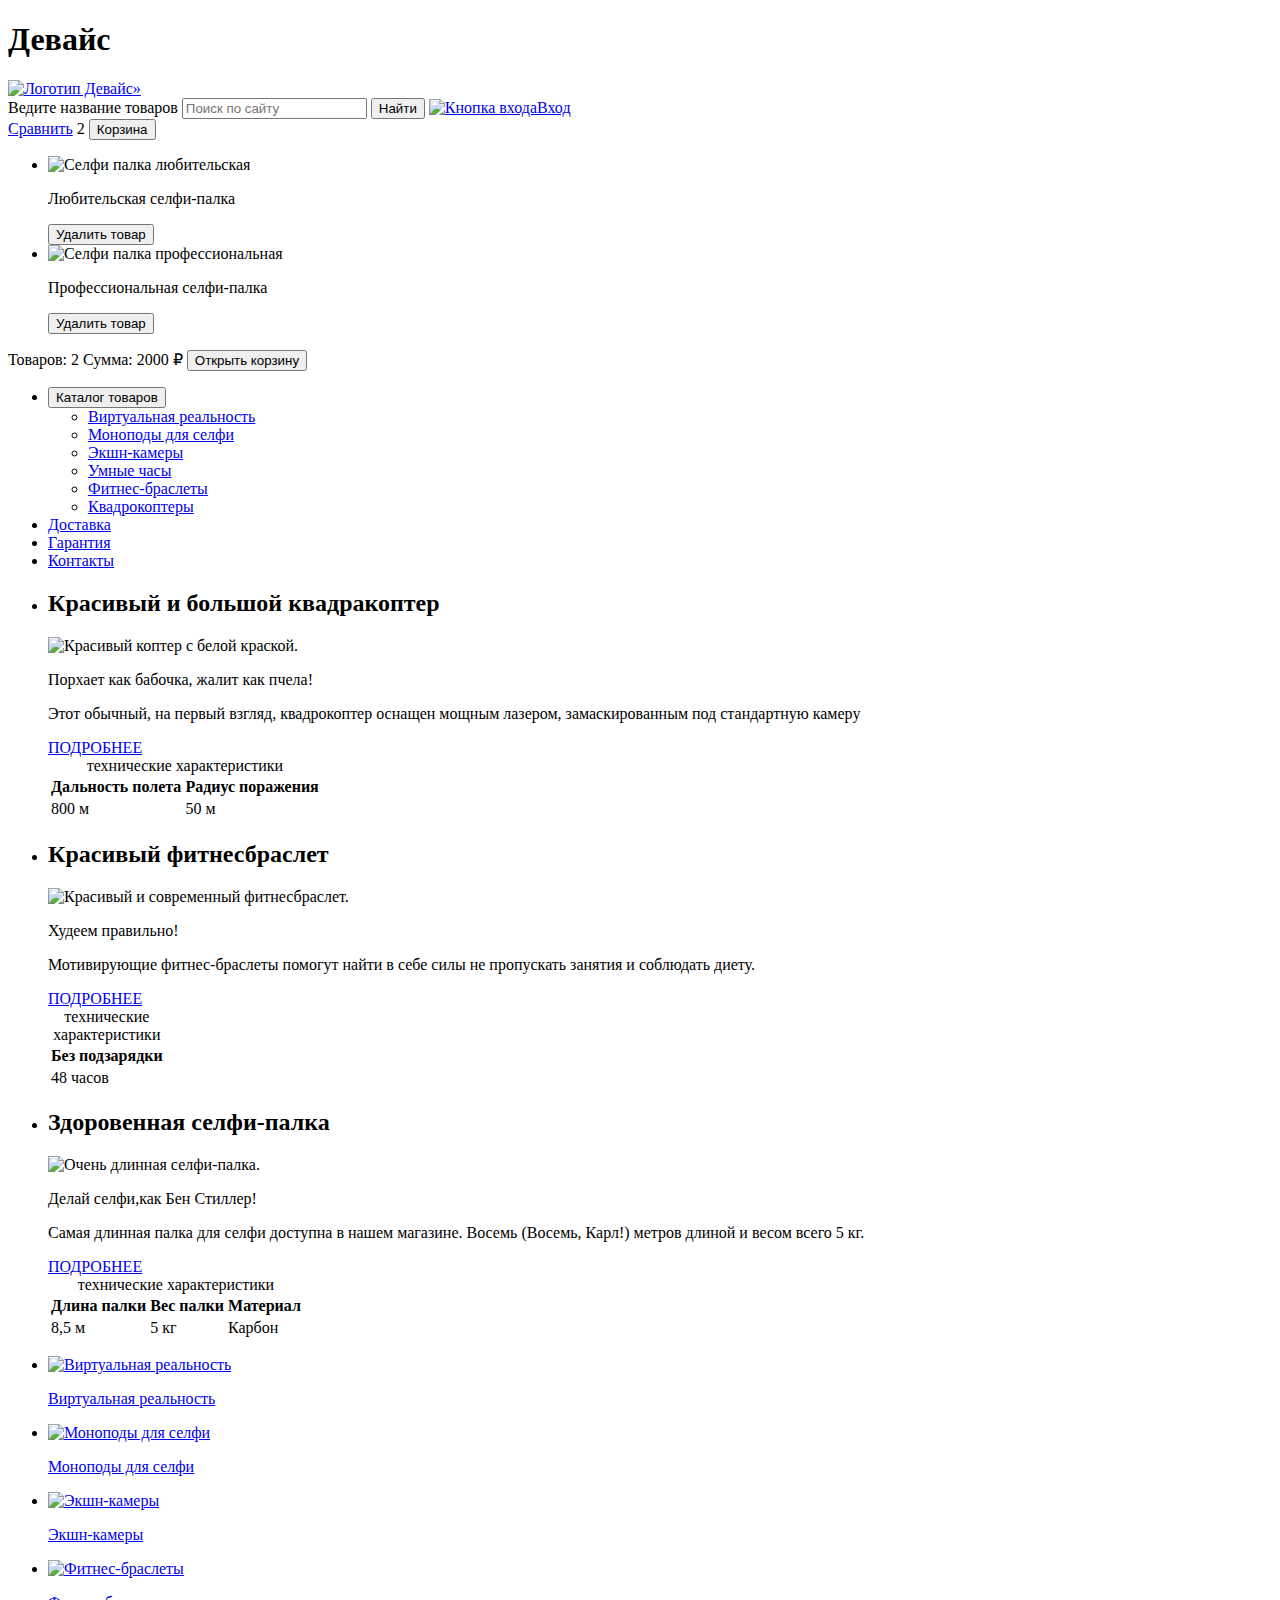
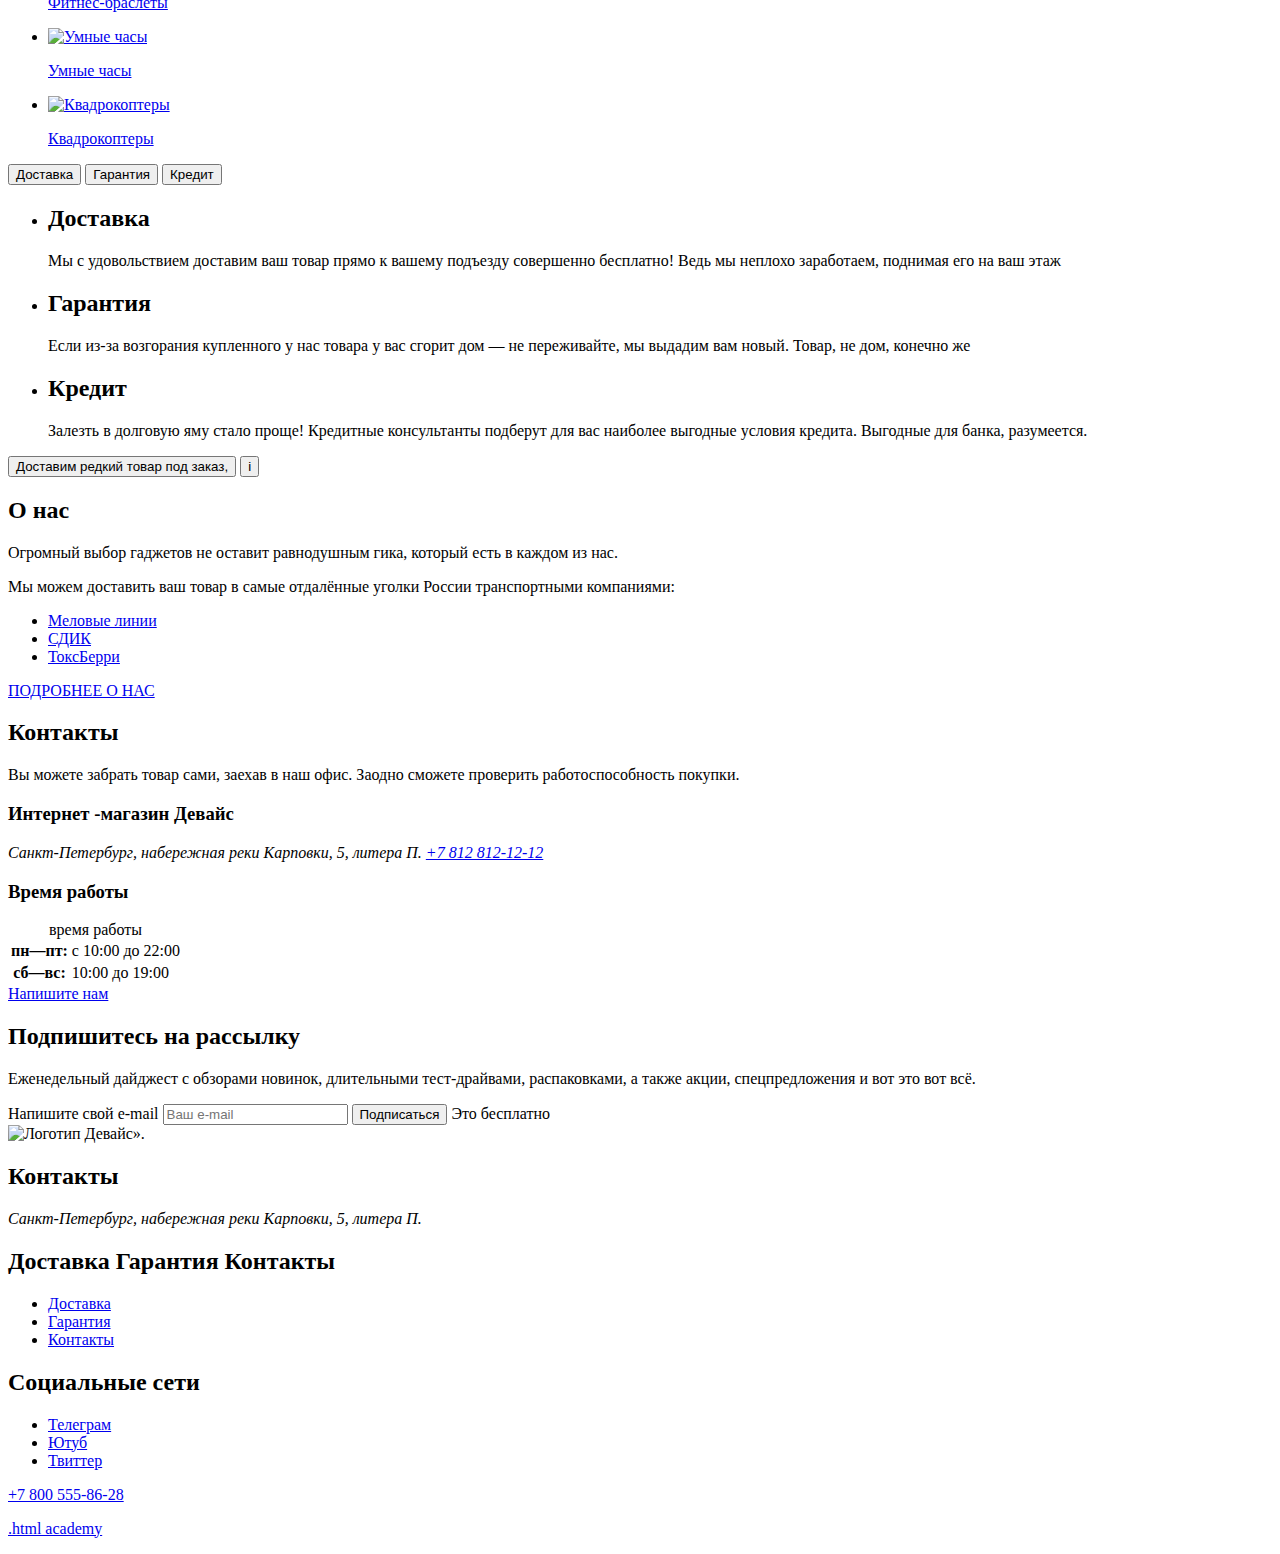
==== commit b3e00381: "Merge pull request #2 from Oleg4355/master" ====
--- a/index.html
+++ b/index.html
@@ -12,7 +12,7 @@
       <!-- обернул в ссылку логотип -->
       <h1 class="visually-hidden">Девайс</h1>
       <a href="#">
-        <img class="logo" src="images/other/logo-black.svg" width="147" height="36" alt="Логотип Девайс»">
+        <img class="logo" src="images/other/logo-black.svg" alt="Логотип Девайс»">
 
       </a>
       <form class="appointment-form" action="#" method="get">
@@ -115,11 +115,11 @@
         <ul class="sim-slider-list">
 
           <li>
-            <p class="visually-hidden">Красивый и большой квадракоптер</p>
+            <h2 class="visually-hidden">Красивый и большой квадракоптер</h2>
             <img class="slider-image" src="#" alt="Красивый коптер с белой краской.">
-            <h2 class="sim-slider-title">Порхает как бабочка,
+            <p class="sim-slider-title">Порхает как бабочка,
               жалит как пчела!
-            </h2>
+            </p>
 
             <p class="sim-slider-description">Этот обычный, на первый взгляд, квадрокоптер оснащен мощным лазером,
               замаскированным под
@@ -155,11 +155,11 @@
           <li>
             <div class="sim-slider">
 
-              <p class="visually-hidden">Красивый фитнесбраслет</p>
+              <h2 class="visually-hidden">Красивый фитнесбраслет</h2>
               <img class="slider-image" src="#" alt="Красивый и современный фитнесбраслет.">
-              <h2 class="sim-slider-title">Худеем
+              <p class="sim-slider-title">Худеем
                 правильно!
-              </h2>
+              </p>
               <p class="sim-slider-description">Мотивирующие фитнес-браслеты помогут найти в себе силы не пропускать
                 занятия и
                 соблюдать
@@ -169,16 +169,17 @@
               <table>
                 <caption class="visually-hidden">технические характеристики</caption>
                 <tr>
+                  <th>
+                    Без подзарядки
+                  </th>
+                </tr>
+                <tr>
 
                   <td>
                     48 часов
                   </td>
                 </tr>
-                <tr>
-                  <td>
-                    Без подзарядки
-                  </td>
-                </tr>
+
               </table>
             </div>
           </li>
@@ -186,10 +187,10 @@
           <li>
             <div class="sim-slider">
 
-              <p class="visually-hidden">Здоровенная селфи-палка</p>
+              <h2 class="visually-hidden">Здоровенная селфи-палка</h2>
               <img class="slider-image" src="#" alt="Очень длинная селфи-палка.">
-              <h2 class="sim-slider-title">Делай селфи,как Бен Стиллер!
-              </h2>
+              <p class="sim-slider-title">Делай селфи,как Бен Стиллер!
+              </p>
               <p class="sim-slider-description">Самая длинная палка для селфи доступна в нашем магазине. Восемь (Восемь,
                 Карл!)
                 метров
@@ -200,24 +201,24 @@
                 <caption class="visually-hidden">технические характеристики</caption>
                 <tr>
 
+                  <th>
+                    Длина палки
+                  </th>
+                  <th>
+                    Вес палки
+                  </th>
+                  <th>
+                    Материал
+                  </th>
+                </tr>
+                <tr>
                   <td>
                     8,5 м
-                  </td>
                   <td>
                     5 кг
                   </td>
                   <td>
                     Карбон
-                  </td>
-                </tr>
-                <tr>
-                  <td>
-                    Длина палки
-                  <td>
-                    Вес палки
-                  </td>
-                  <td>
-                    Материал
                   </td>
                 </tr>
               </table>
@@ -381,16 +382,17 @@
         <table>
           <caption class="visually-hidden">время работы</caption>
           <tr>
-            <td>
+            <th>
               пн—пт:
-            </td>
+            </th>
             <td>
               с 10:00 до 22:00
             </td>
           </tr>
           <tr>
-            <td>
+            <th>
               сб—вс:
+            </th>
             <td>
               10:00 до 19:00
             </td>
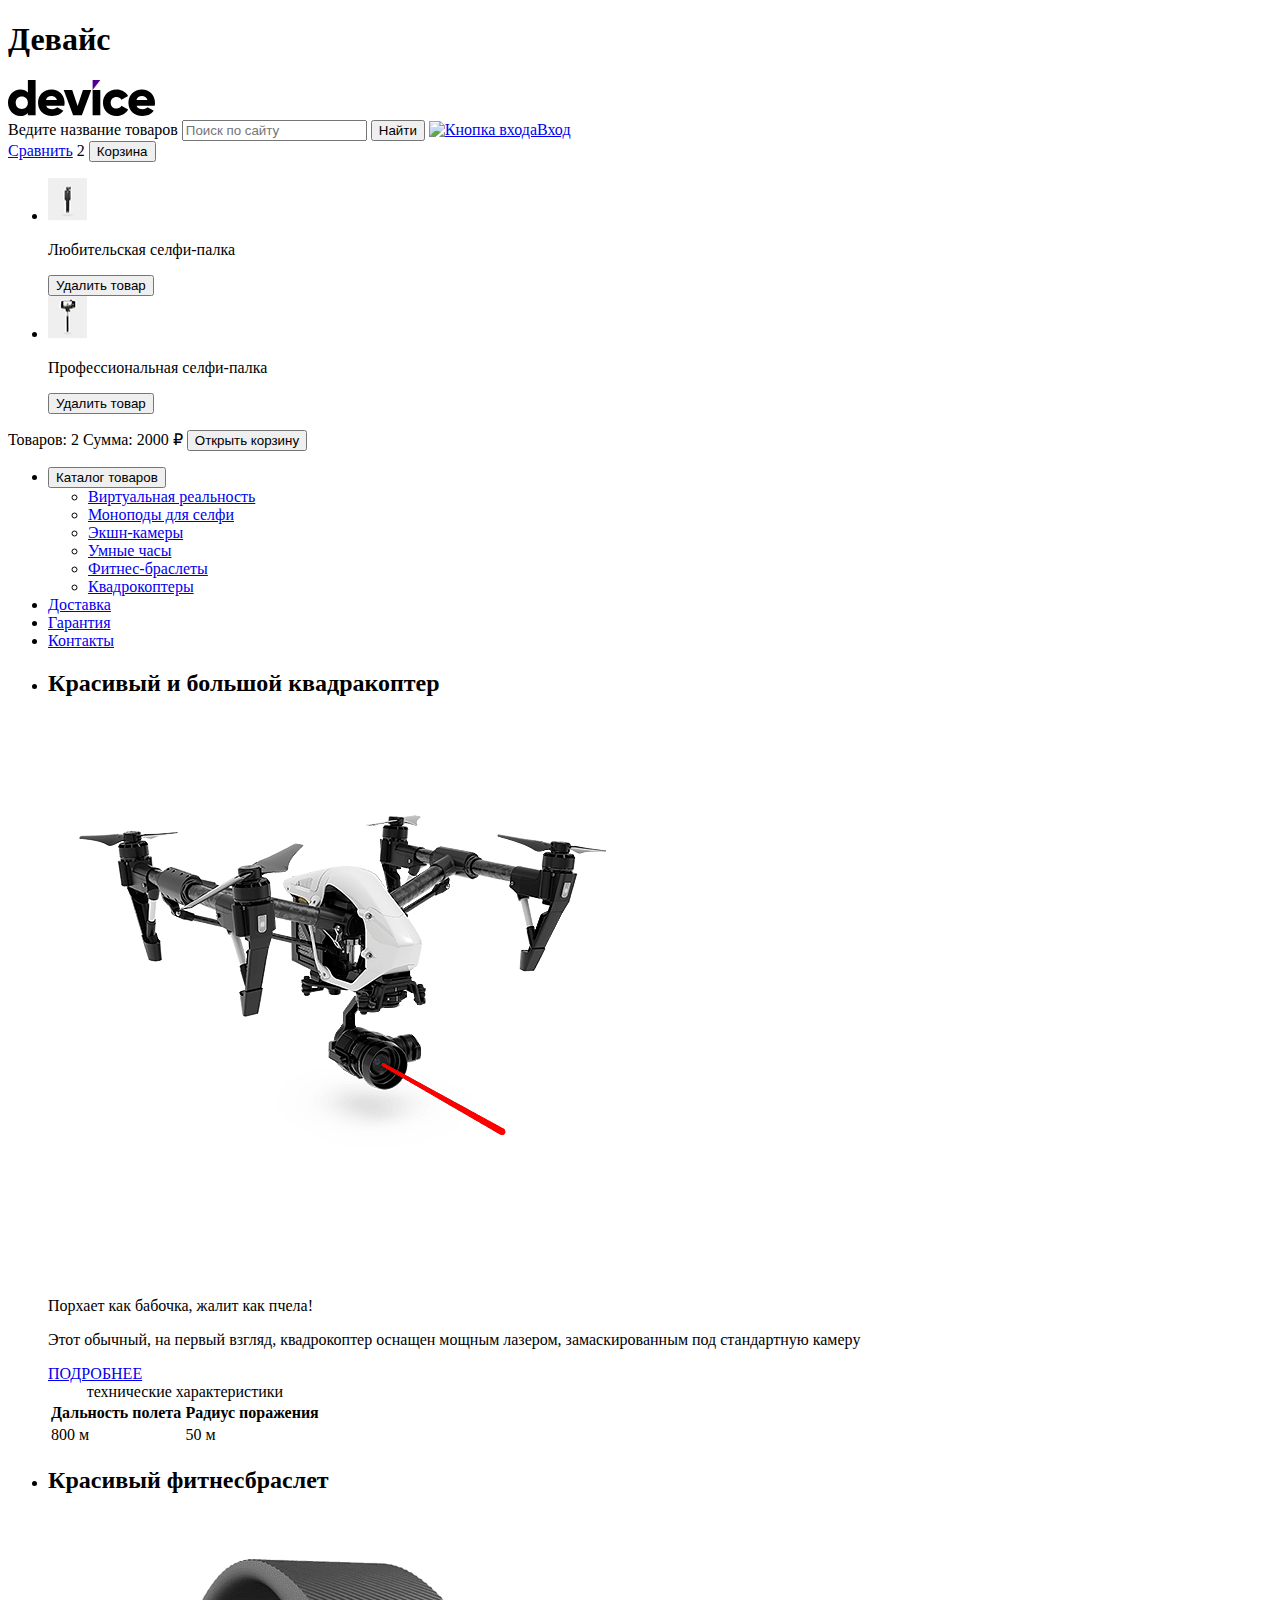
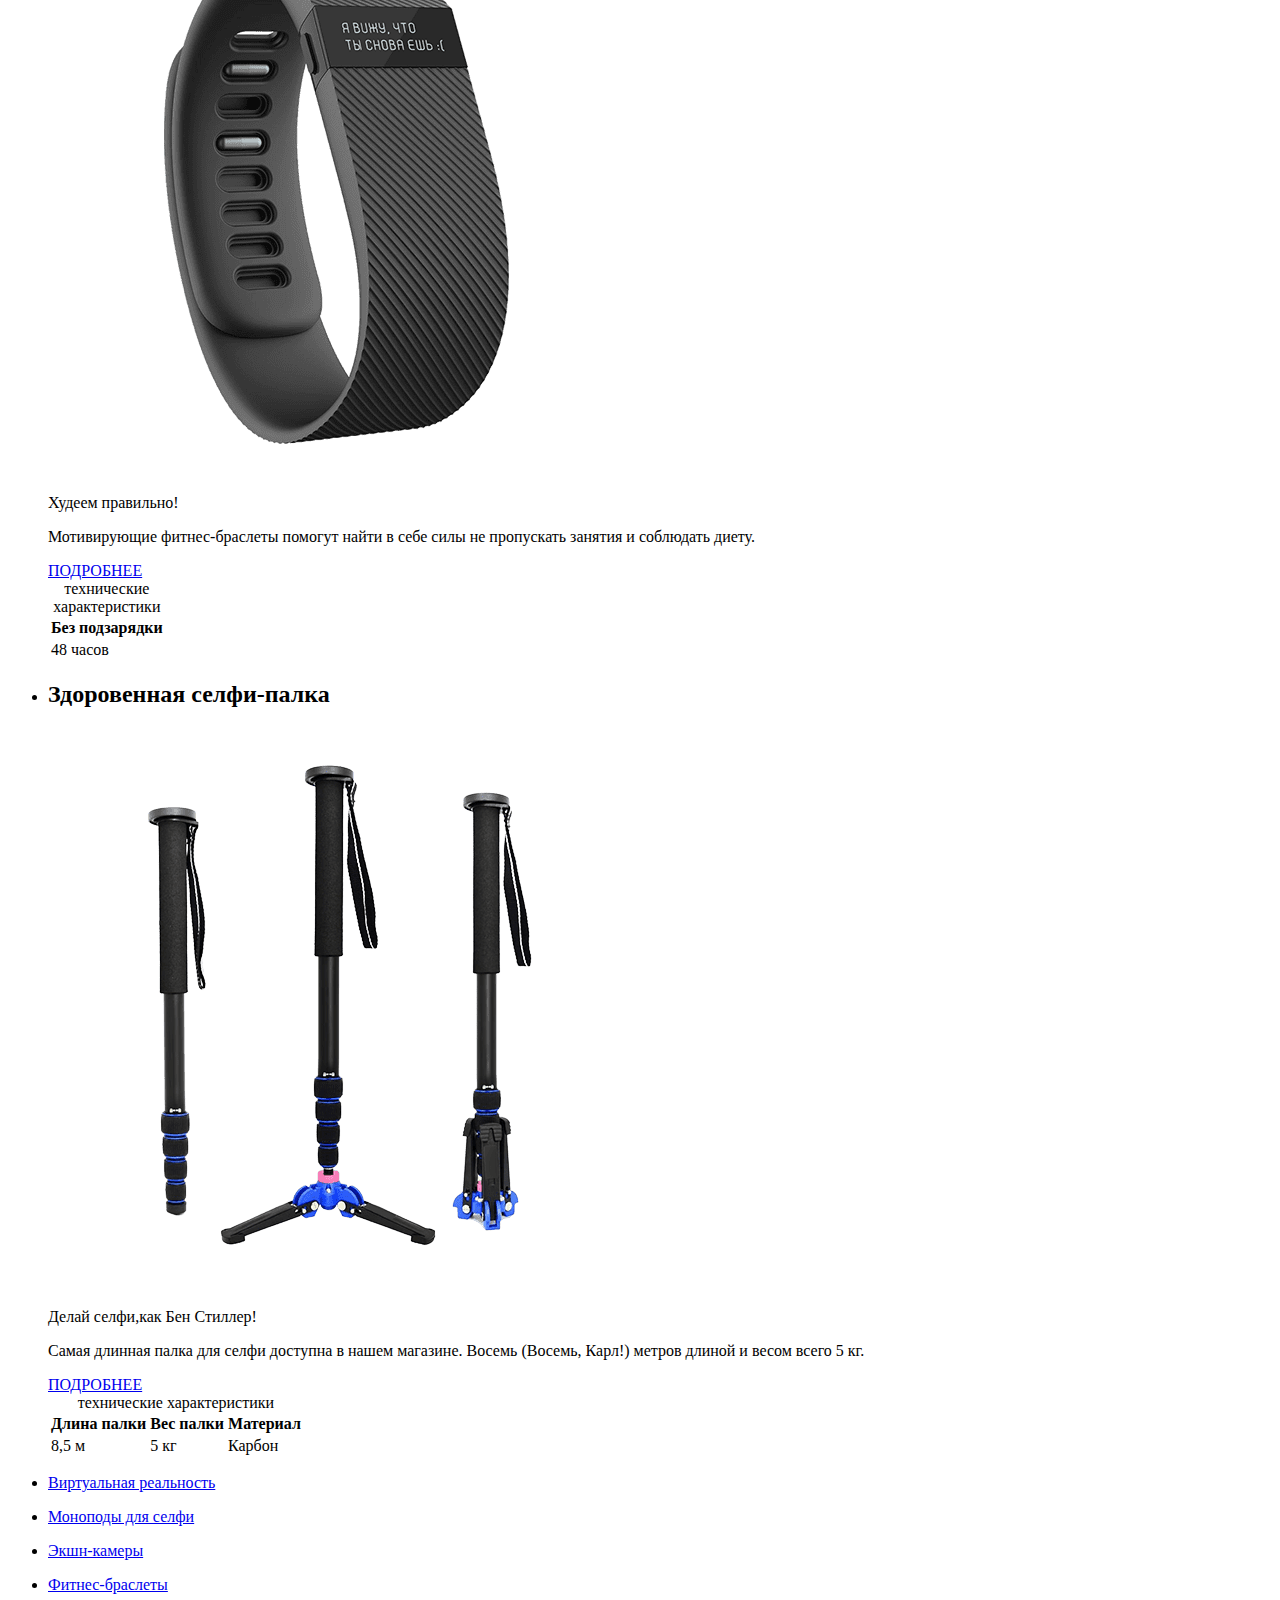
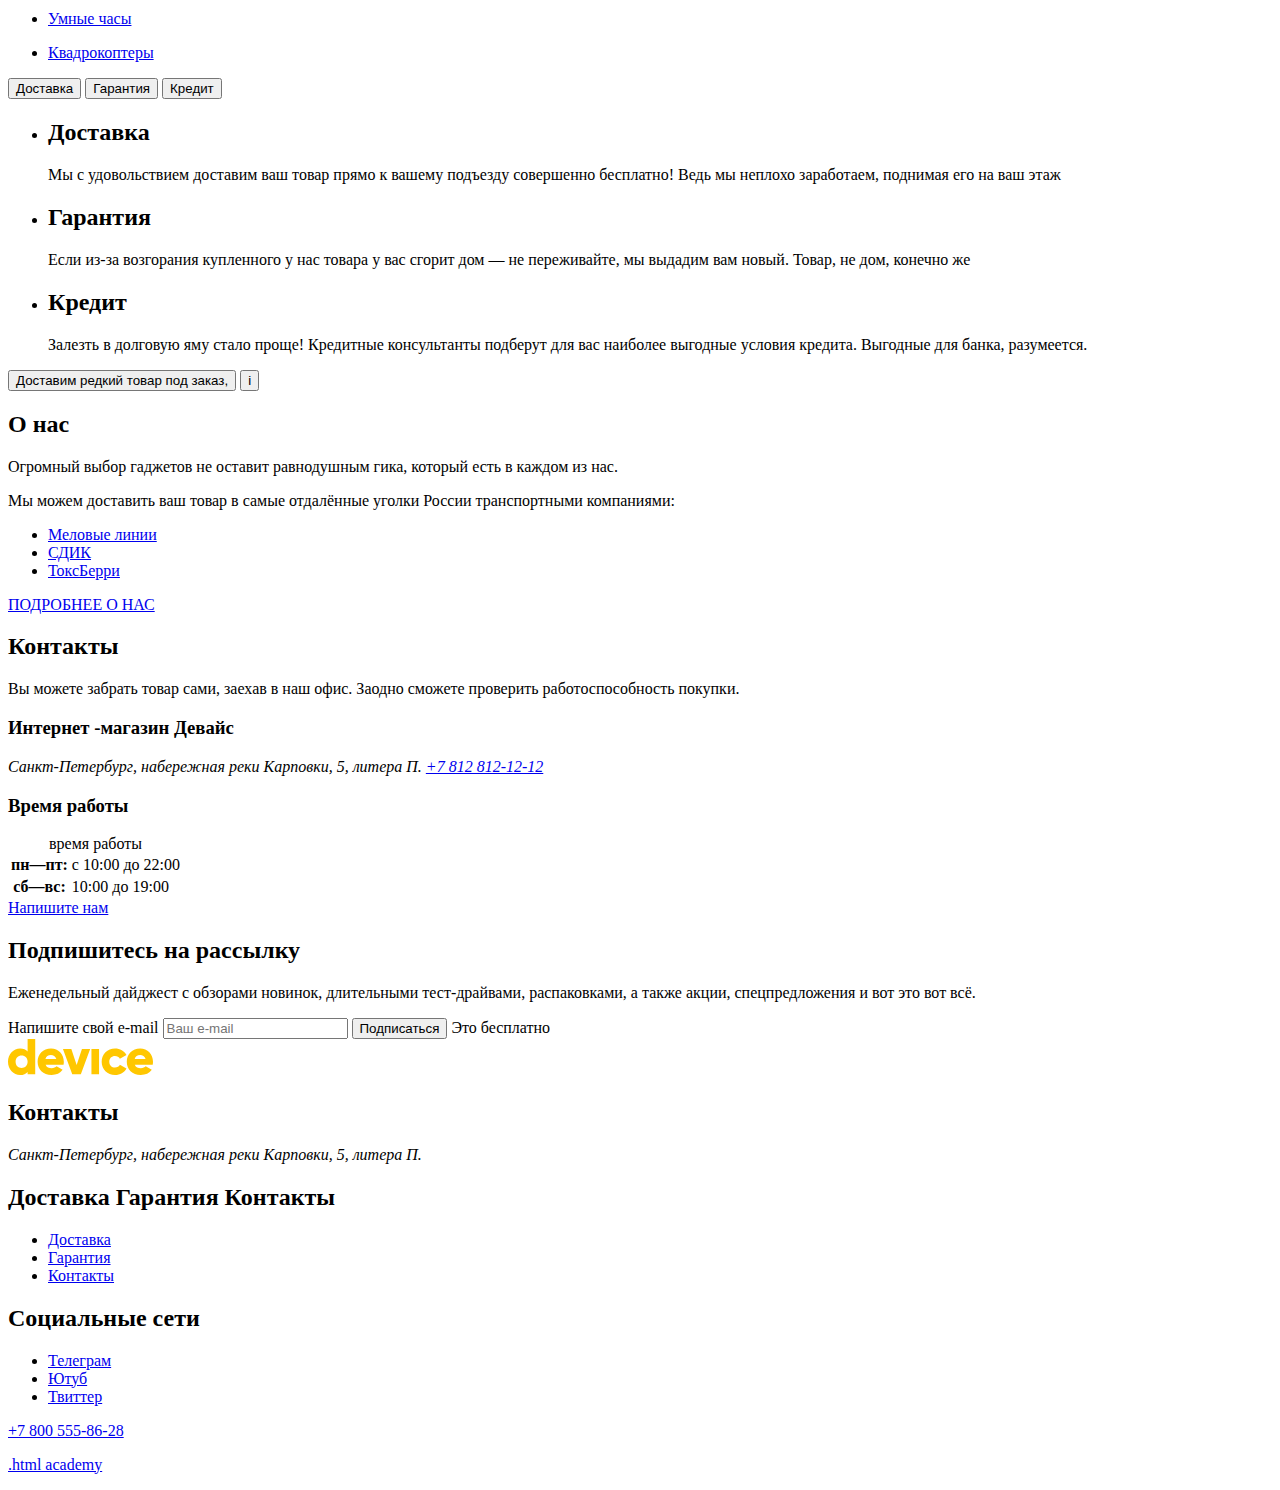
==== commit 49775471: "Merge pull request #3 from Oleg4355/master" ====
--- a/index.html
+++ b/index.html
@@ -11,8 +11,8 @@
     <header class="main-header">
       <!-- обернул в ссылку логотип -->
       <h1 class="visually-hidden">Девайс</h1>
-      <a href="#">
-        <img class="logo" src="images/other/logo-black.svg" alt="Логотип Девайс»">
+      <a href="index.html">
+        <img class="logo" src="images/other/logo-black.svg" width="147" height="36" alt="Логотип Девайс»">
 
       </a>
       <form class="appointment-form" action="#" method="get">
@@ -35,7 +35,8 @@
 
       <ul class="item">
         <li class="item-card">
-          <img class="item-1" src="#" alt="Селфи палка любительская">
+          <img class="item-1" src="images/basket/amateur-selfie-stick.jpg" width="39" height="43"
+            alt="Селфи палка любительская">
           <p class="items">Любительская селфи-палка</p>
           <button type="button">
             <span class="visually-hidden">Удалить товар</span>
@@ -43,7 +44,8 @@
         </li>
 
         <li class="item-card">
-          <img class="item-1" src="#" alt="Селфи палка профессиональная">
+          <img class="item-1" src="images/basket/professional-selfie-stick.jpg" width="39" height="43"
+            alt="Селфи палка профессиональная">
           <p class="items">Профессиональная селфи-палка</p>
           <button type="button">
             <span class="visually-hidden">Удалить товар</span>
@@ -116,7 +118,8 @@
 
           <li>
             <h2 class="visually-hidden">Красивый и большой квадракоптер</h2>
-            <img class="slider-image" src="#" alt="Красивый коптер с белой краской.">
+            <img class="slider-image" src="images/slider/copter.png" width="560" height="560"
+              alt="Красивый коптер с белой краской.">
             <p class="sim-slider-title">Порхает как бабочка,
               жалит как пчела!
             </p>
@@ -156,7 +159,8 @@
             <div class="sim-slider">
 
               <h2 class="visually-hidden">Красивый фитнесбраслет</h2>
-              <img class="slider-image" src="#" alt="Красивый и современный фитнесбраслет.">
+              <img class="slider-image" src="images/slider/bracelet.png" width="560" height="560"
+                alt="Красивый и современный фитнесбраслет.">
               <p class="sim-slider-title">Худеем
                 правильно!
               </p>
@@ -188,7 +192,8 @@
             <div class="sim-slider">
 
               <h2 class="visually-hidden">Здоровенная селфи-палка</h2>
-              <img class="slider-image" src="#" alt="Очень длинная селфи-палка.">
+              <img class="slider-image" src="images/slider/selfie-stick.png" width="560" height="560"
+                alt="Очень длинная селфи-палка.">
               <p class="sim-slider-title">Делай селфи,как Бен Стиллер!
               </p>
               <p class="sim-slider-description">Самая длинная палка для селфи доступна в нашем магазине. Восемь (Восемь,
@@ -246,42 +251,43 @@
         <ul class="selection-list">
           <li class="selection-item">
             <a href="#">
-              <img src="images/sections/virtual-reality.png" alt="Виртуальная реальность">
+
+
               <p>Виртуальная реальность
               </p>
             </a>
           </li>
           <li class="selection-item">
             <a href="#">
-              <img src="images/sections/monopods.png" alt="Моноподы для селфи">
+
               <p>Моноподы для селфи
               </p>
             </a>
           </li>
           <li class="selection-item">
             <a href="#">
-              <img src="images/sections/action-cameras.png" alt="Экшн-камеры">
+
               <p>Экшн-камеры
               </p>
             </a>
           </li>
           <li class="selection-item">
             <a href="#">
-              <img src="images/sections/fitness-bracelets.png" alt="Фитнес-браслеты">
+
               <p>Фитнес-браслеты
               </p>
             </a>
           </li>
           <li class="selection-item">
             <a href="#">
-              <img src="images/sections/smart-watch.png" alt="Умные часы">
+
               <p>Умные часы
               </p>
             </a>
           </li>
           <li class="selection-item">
             <a href="#">
-              <img src="images/sections/quadcopters.png" alt="Квадрокоптеры">
+
               <p>Квадрокоптеры
               </p>
             </a>
@@ -421,7 +427,9 @@
     <!-- Приступаем к разметке футора  -->
     <footer class="page-footer">
       <section class="footer-contacts">
-        <img class="logo" src="images/other/logo-red.svg" alt="Логотип Девайс».">
+        <a href="index.html">
+          <img class="logo" src="images/other/logo-red.svg" alt="Логотип Девайс».">
+        </a>
         <h2 class="visually-hidden">Контакты</h2>
         <address>
           <p class="contacts-address-text">Санкт-Петербург, набережная реки Карповки, 5, литера П.</p>
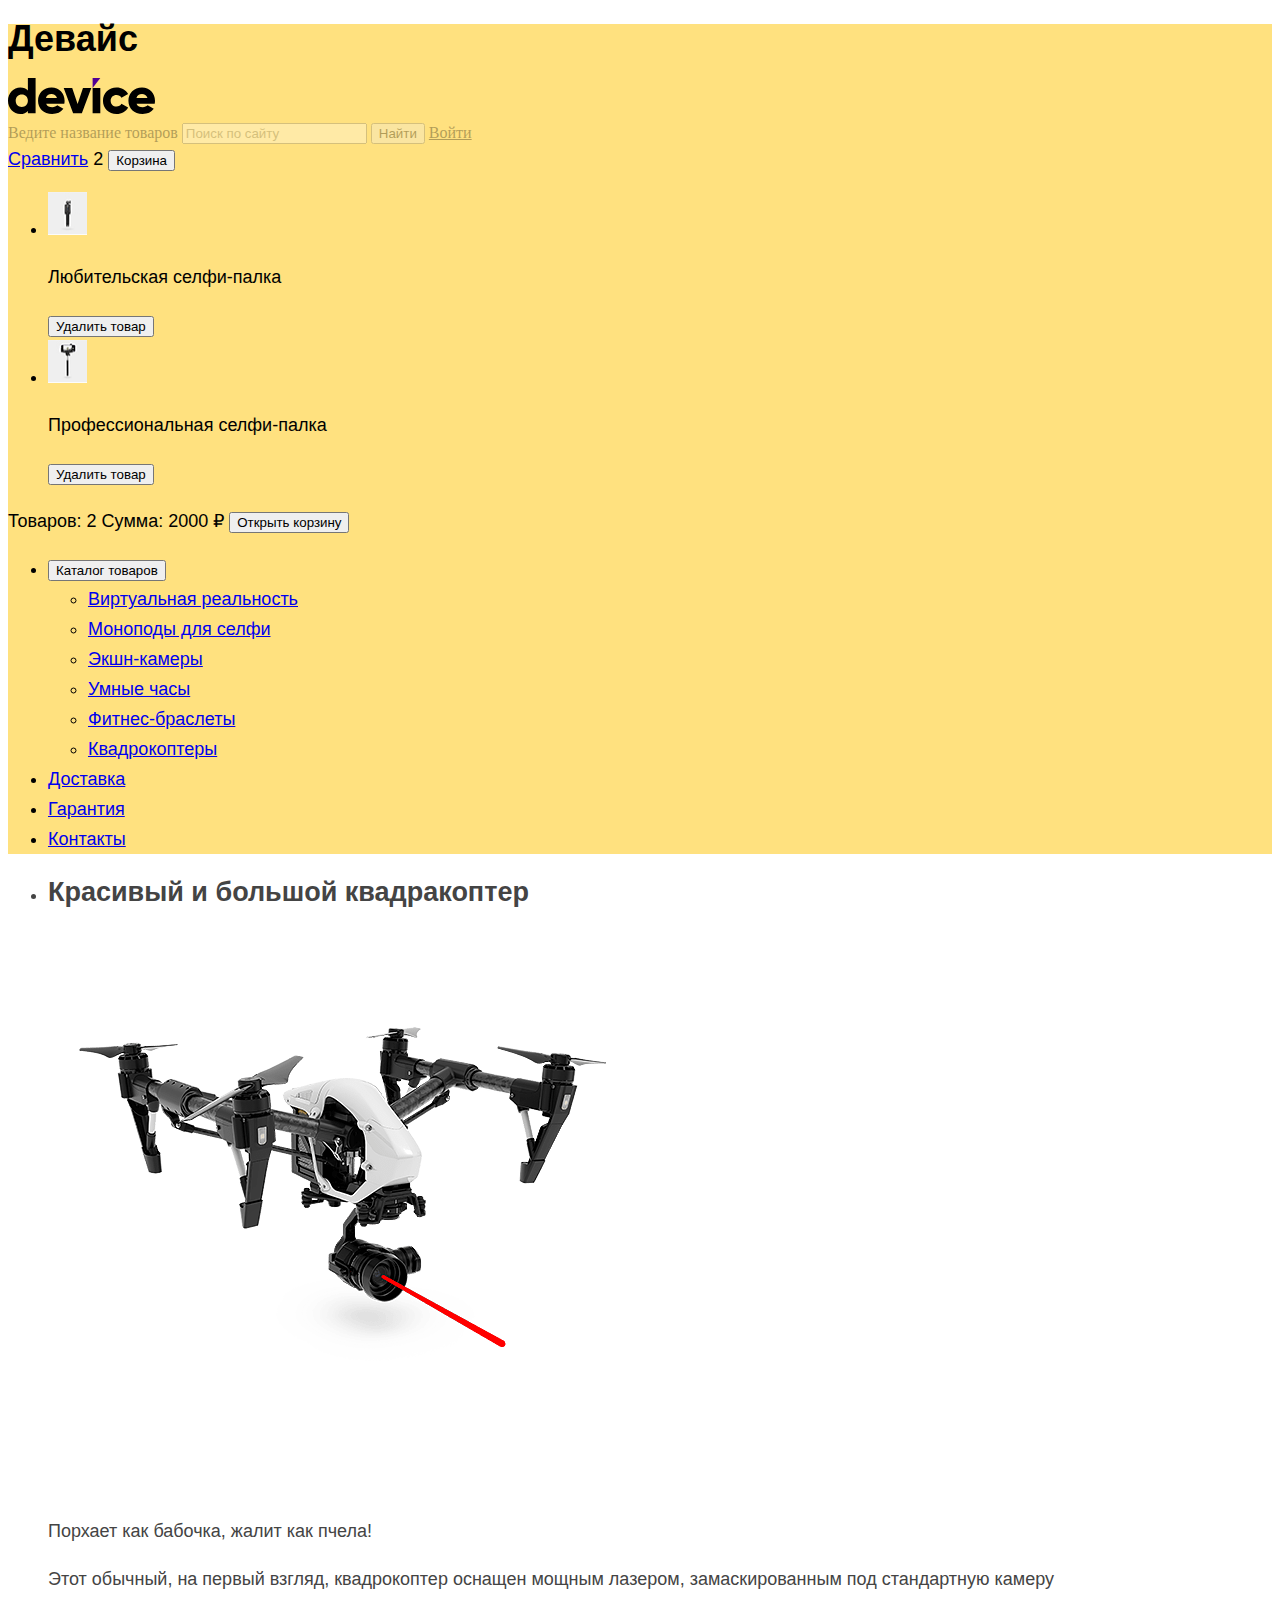
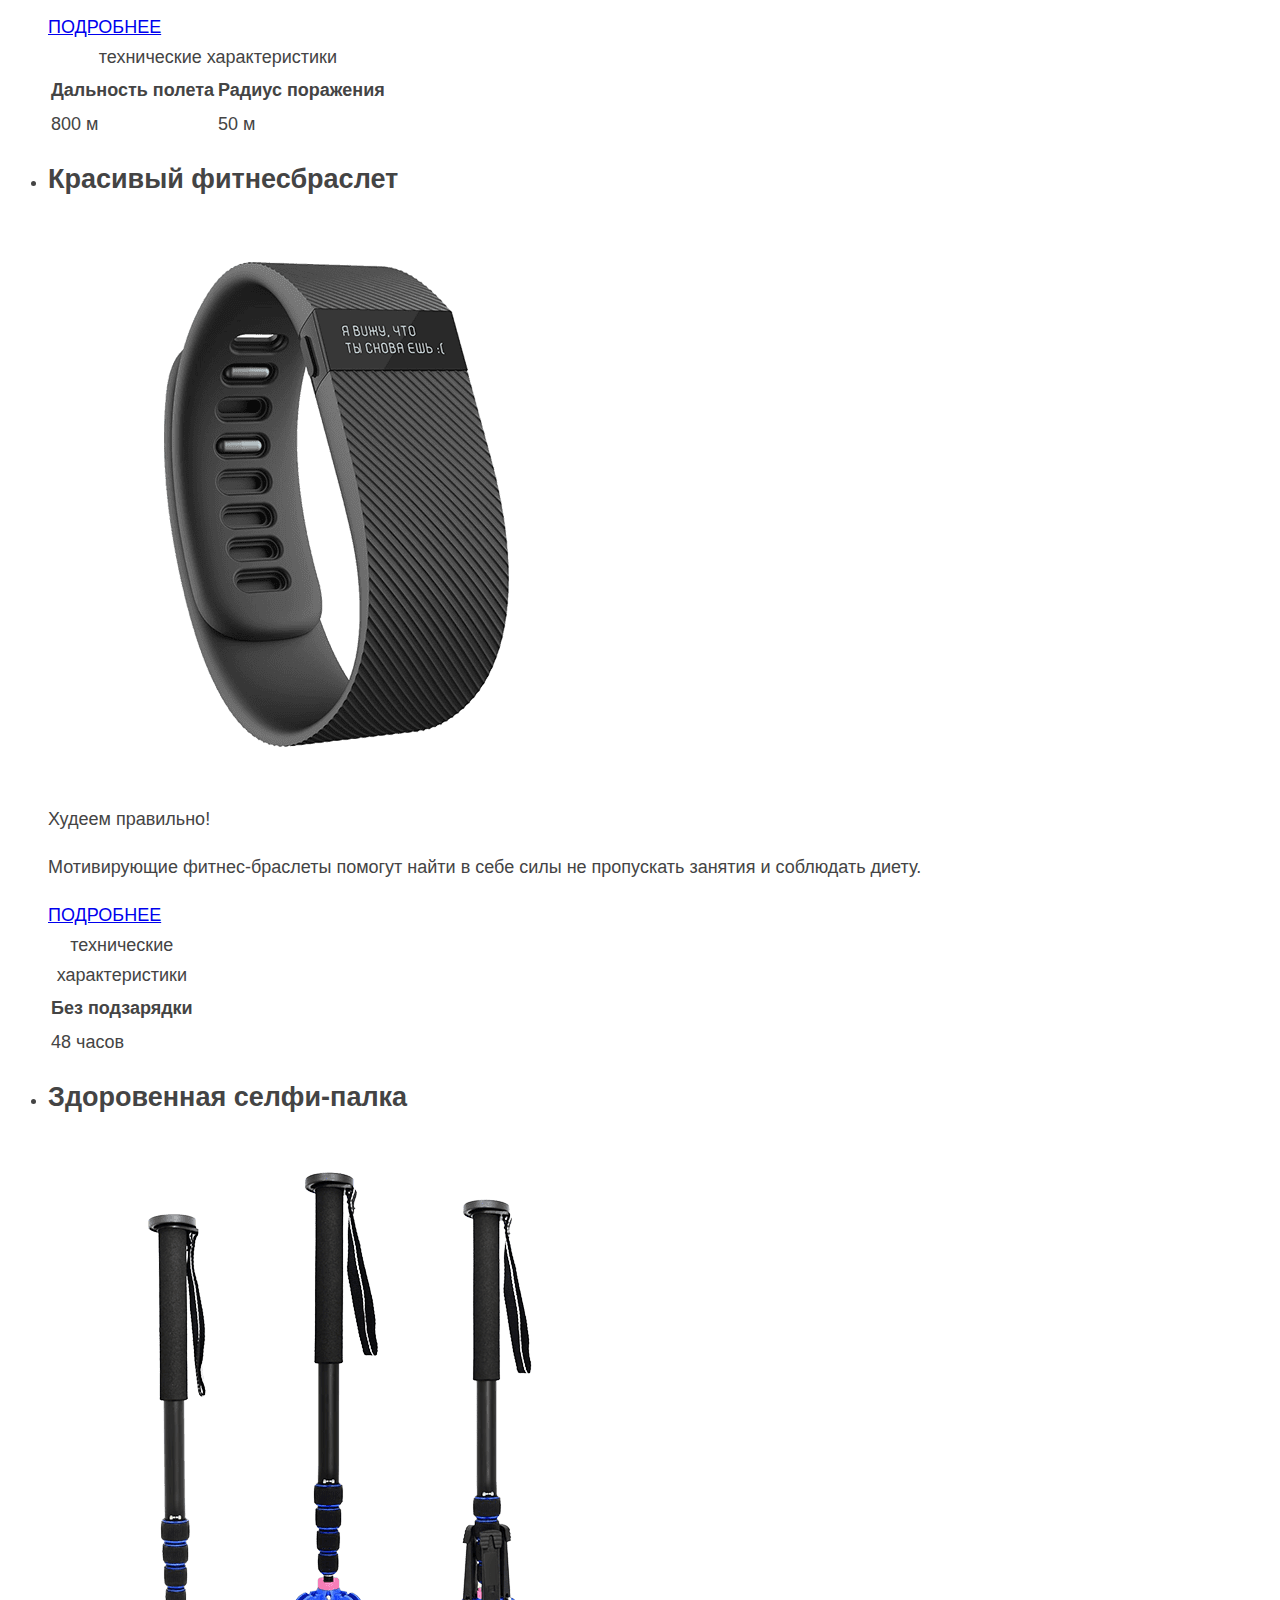
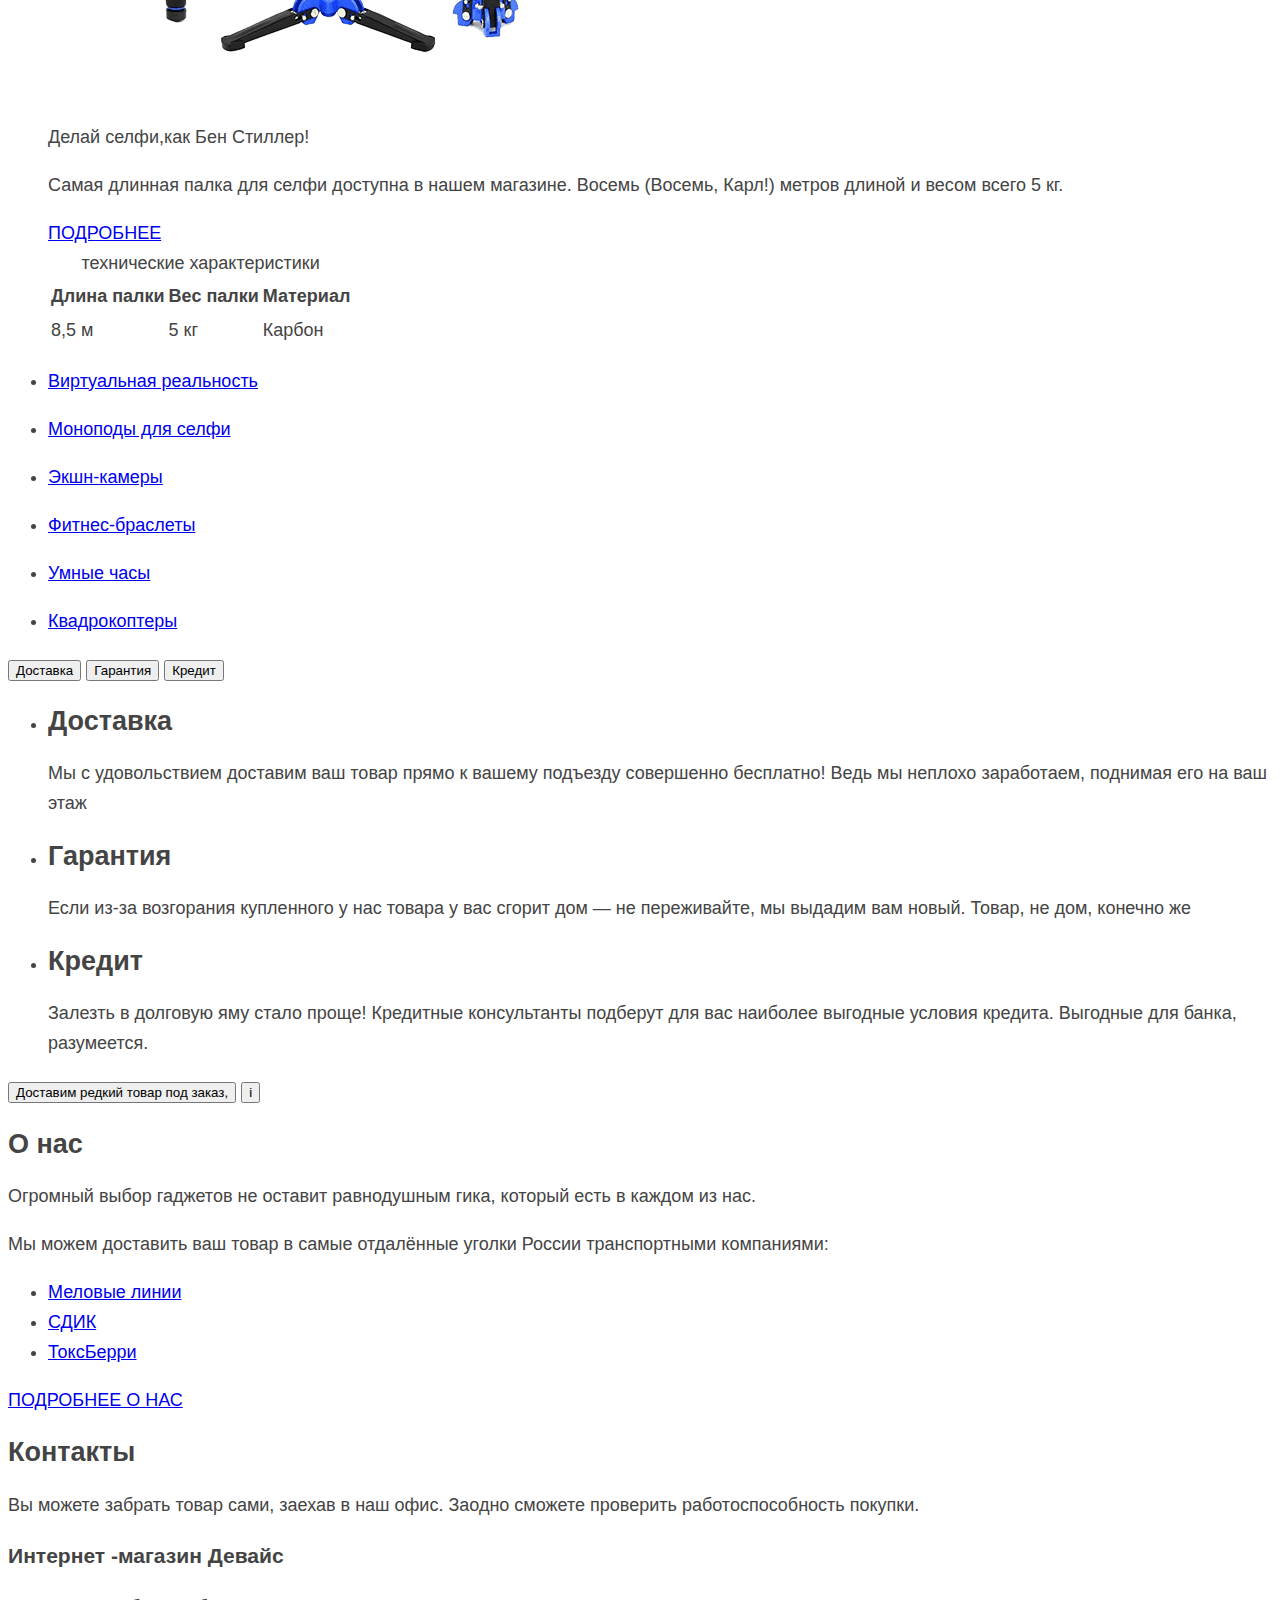
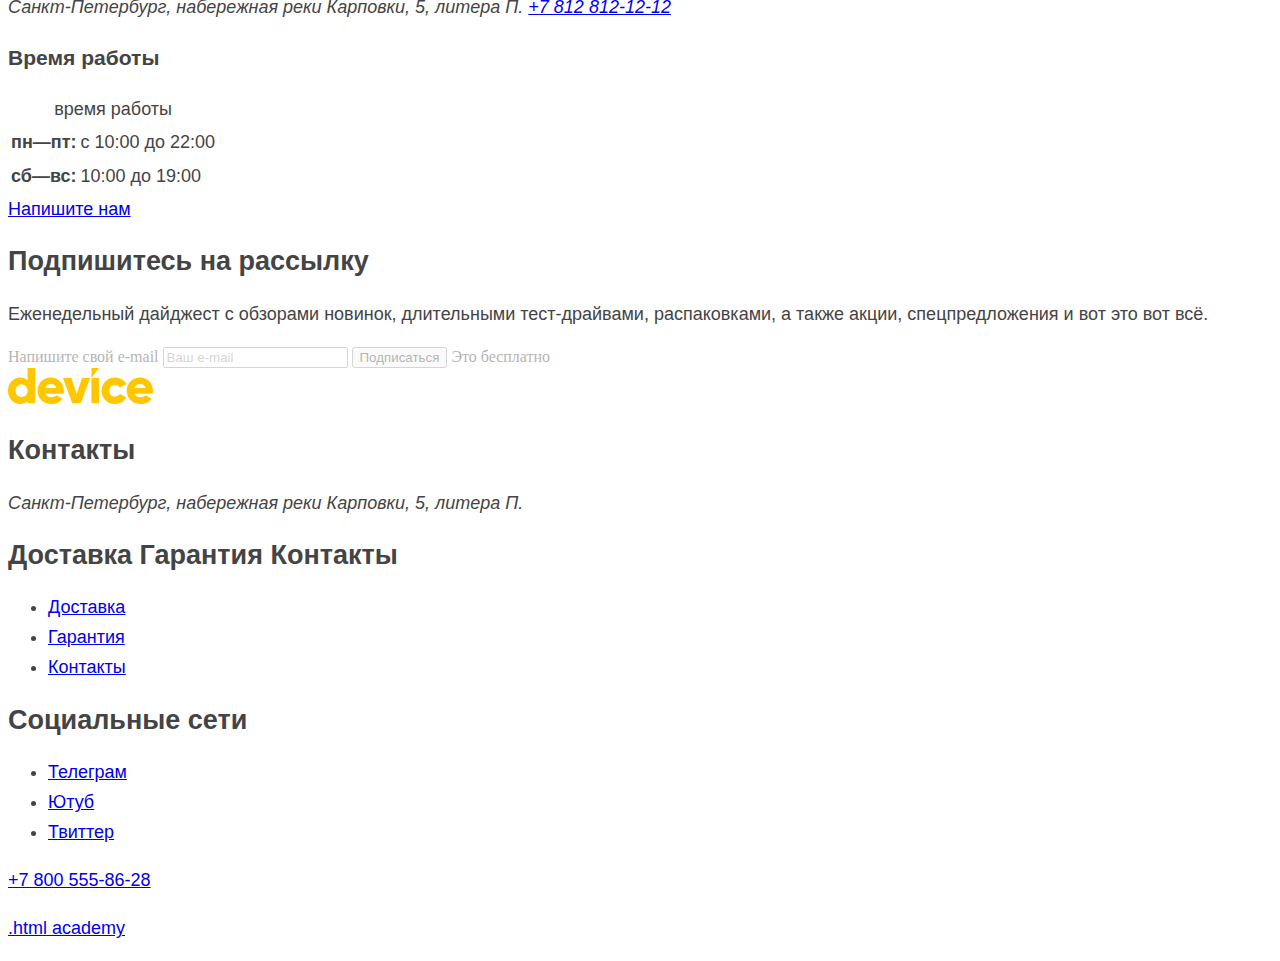
==== commit 7ebd1024: "Глава4 Стили" ====
--- a/index.html
+++ b/index.html
@@ -4,6 +4,7 @@
   <head>
     <meta charset="utf-8">
     <title>HTML Academy: Девайс</title>
+    <link rel="stylesheet" href="styles/styles.css">
   </head>
 
   <body>
@@ -20,7 +21,7 @@
         <input type="text" id="search-form-input" name="search-input" placeholder="Поиск по сайту">
         <button class="button" type="button">Найти </button>
         <a href="#">
-          <img class="enter" src="#" alt="Кнопка входа">Вход
+          Войти
         </a>
 
       </form>
--- a/styles/styles.css
+++ b/styles/styles.css
@@ -0,0 +1,65 @@
+@font-face {
+  font-family: 'Raleway';
+  font-style: normal;
+  font-weight: 800;
+  font-size: 50px;
+  line-height: 50px;
+  font-display: swap;
+  src: url("fonts/raleway/raleway-800.woff2") format("woff2")
+}
+
+@font-face {
+  font-family: 'Rubik';
+  font-style: normal;
+  font-weight: 700;
+  font-size: 18px;
+  line-height: 20px;
+
+  font-display: swap;
+  src: url("fonts/raleway/rubik-700.woff2") format("woff2")
+}
+
+@font-face {
+  font-family: 'Rubik';
+  font-style: normal;
+  font-weight: 400;
+  font-size: 16px;
+  line-height: 20px;
+  font-display: swap;
+  src: url("fonts/raleway/rubik-400.woff2") format("woff2")
+}
+
+body {
+  font-family: 'Rubik', sans-serif;
+  font-size: 18px;
+  line-height: 30px;
+  color: #444444;
+  background-color: ffffff;
+
+}
+
+.main-header {
+  color: #000000;
+  background: #ffe17f;
+}
+
+.appointment-form {
+  font-family: 'Rubik';
+  font-style: normal;
+  font-weight: 400;
+  font-size: 16px;
+  line-height: 20px;
+  color: #000000;
+
+  opacity: 0.3;
+}
+
+.appointment-form a {
+  font-family: 'Rubik';
+  font-style: normal;
+  font-weight: 400;
+  font-size: 16px;
+  line-height: 20px;
+  text-align: center;
+  color: #000000;
+}
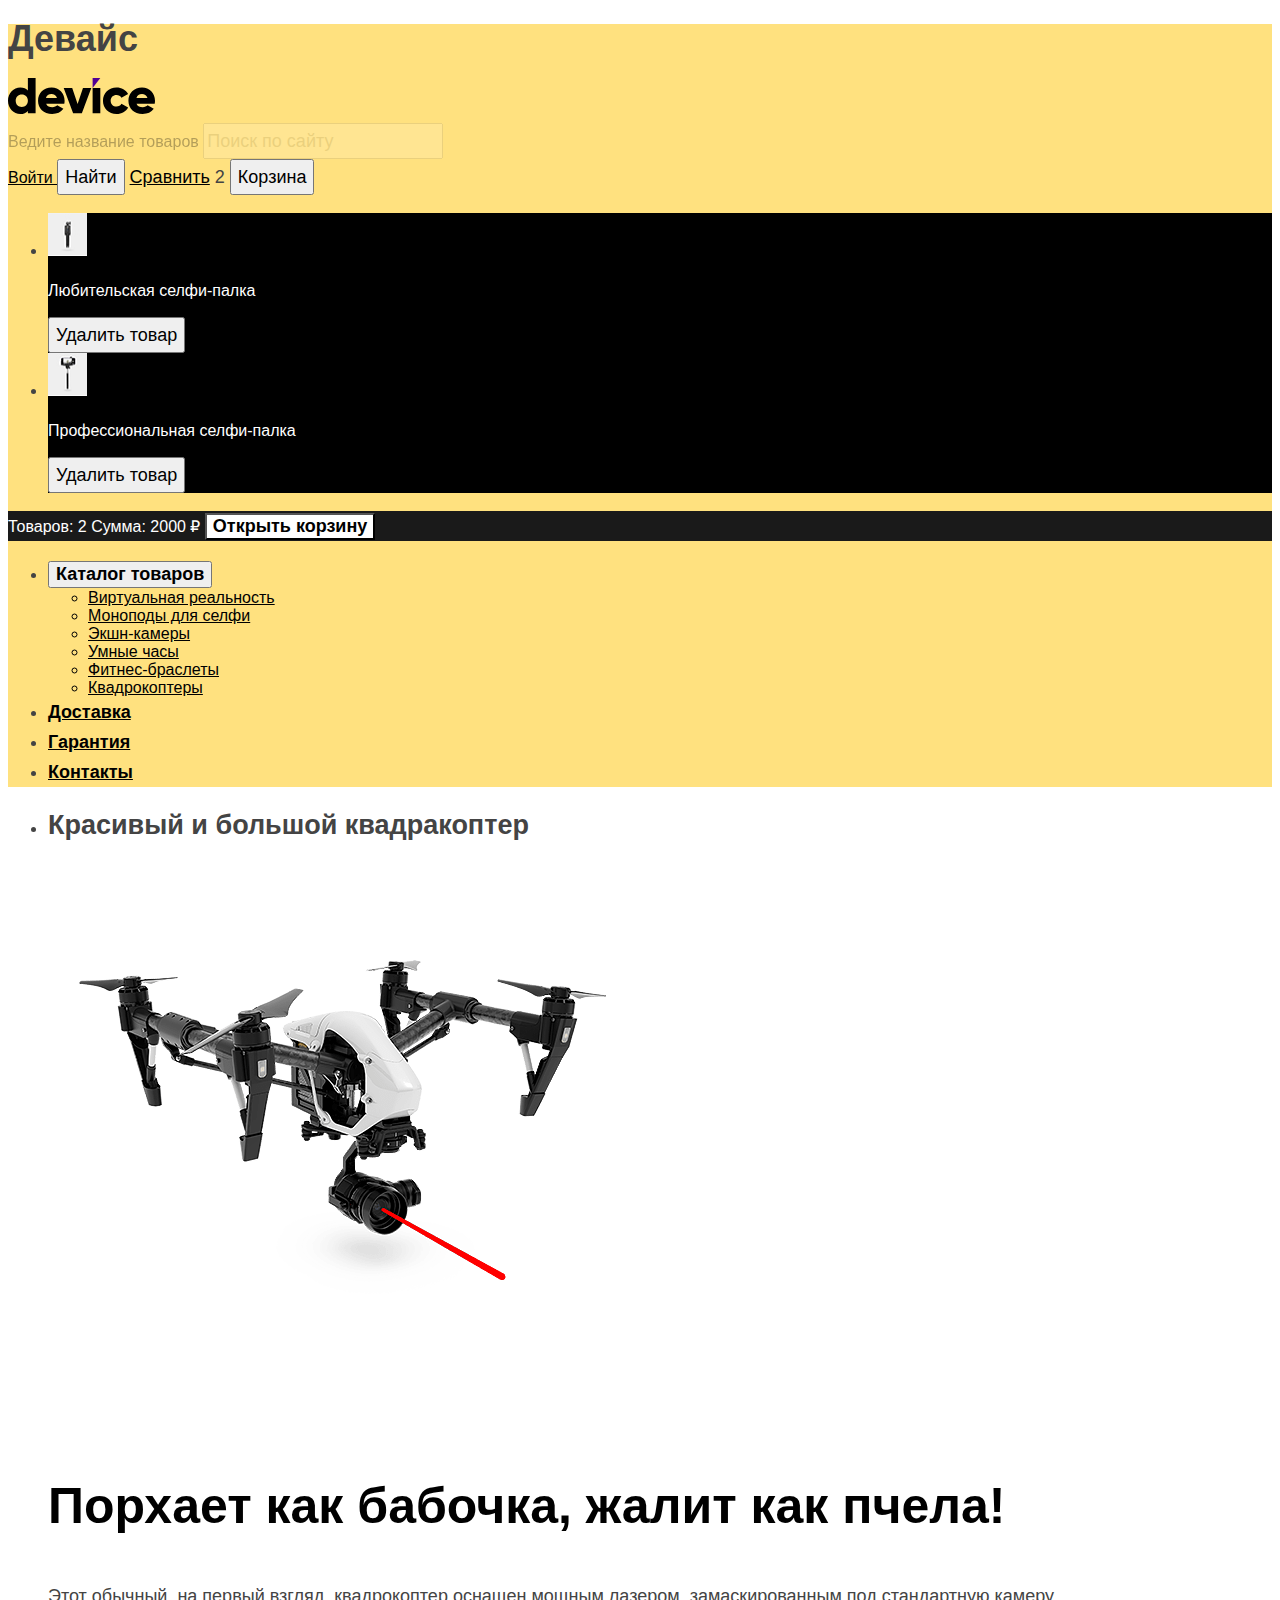
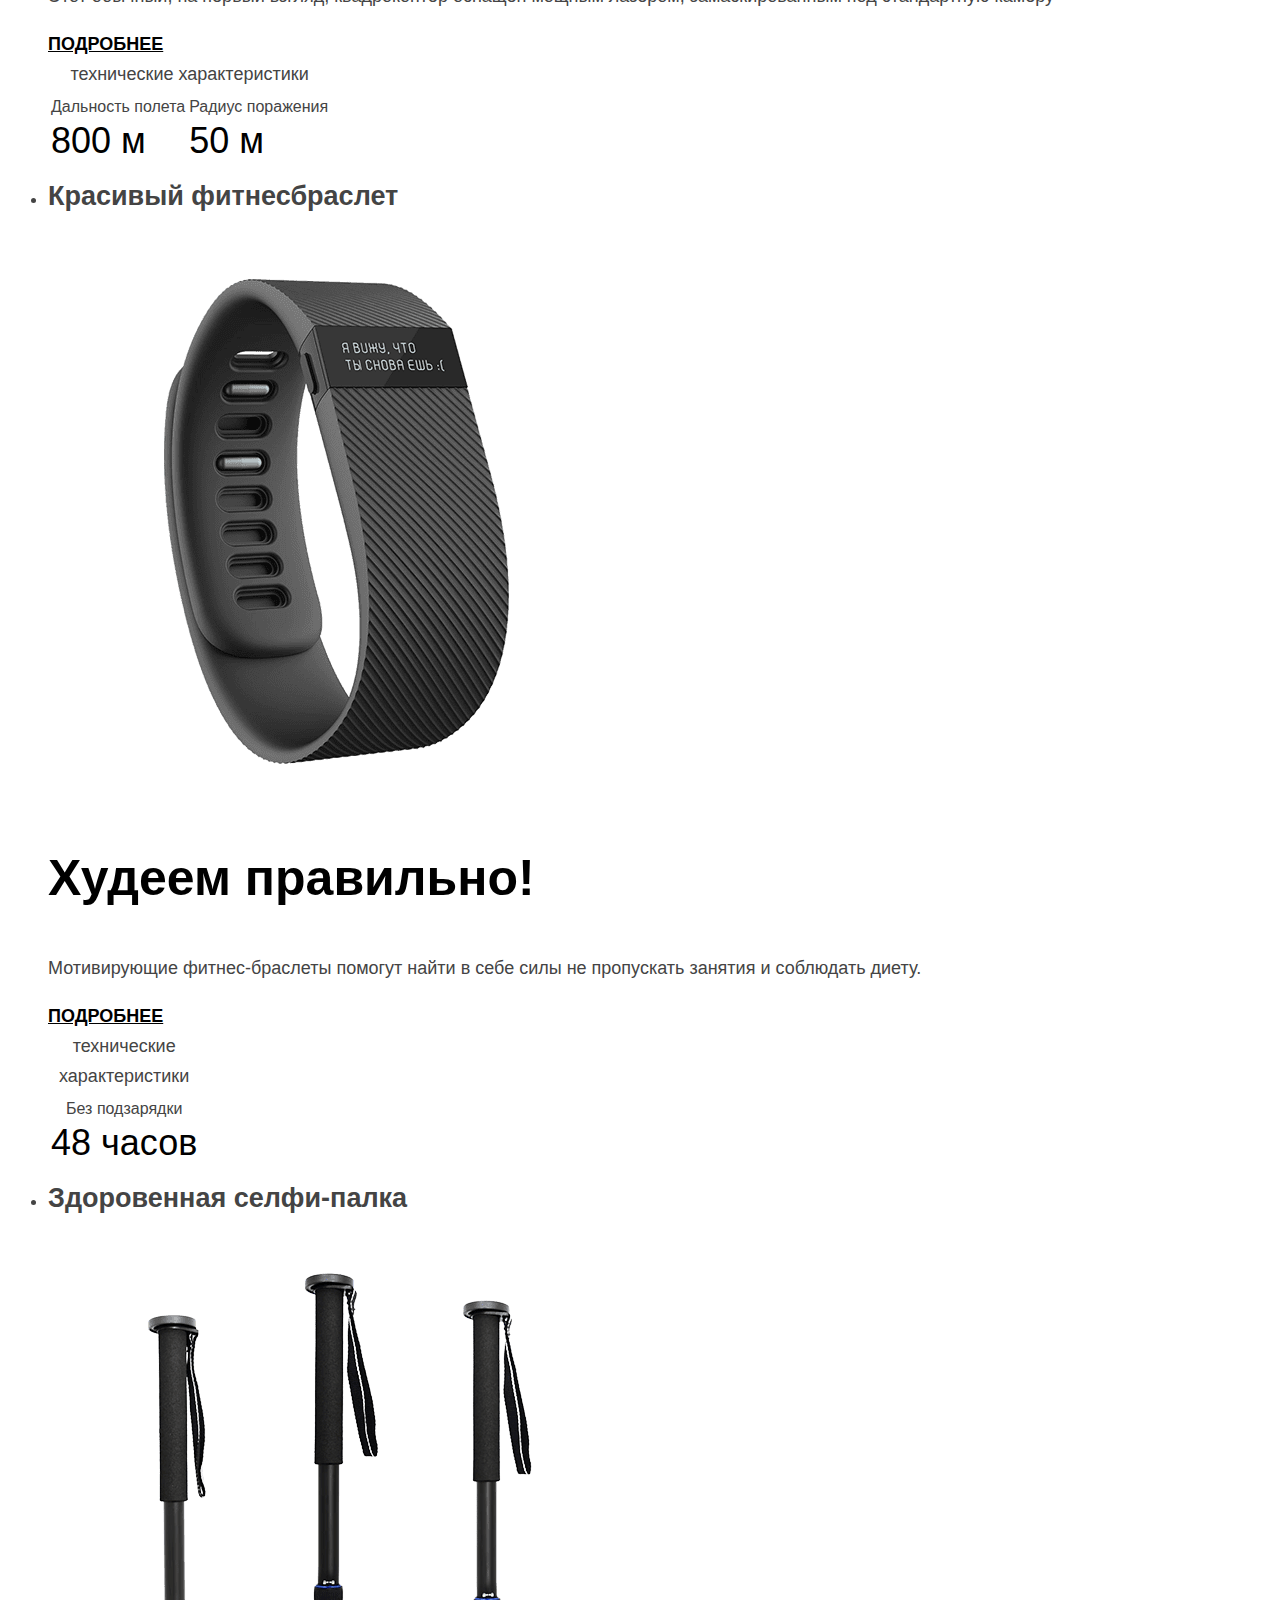
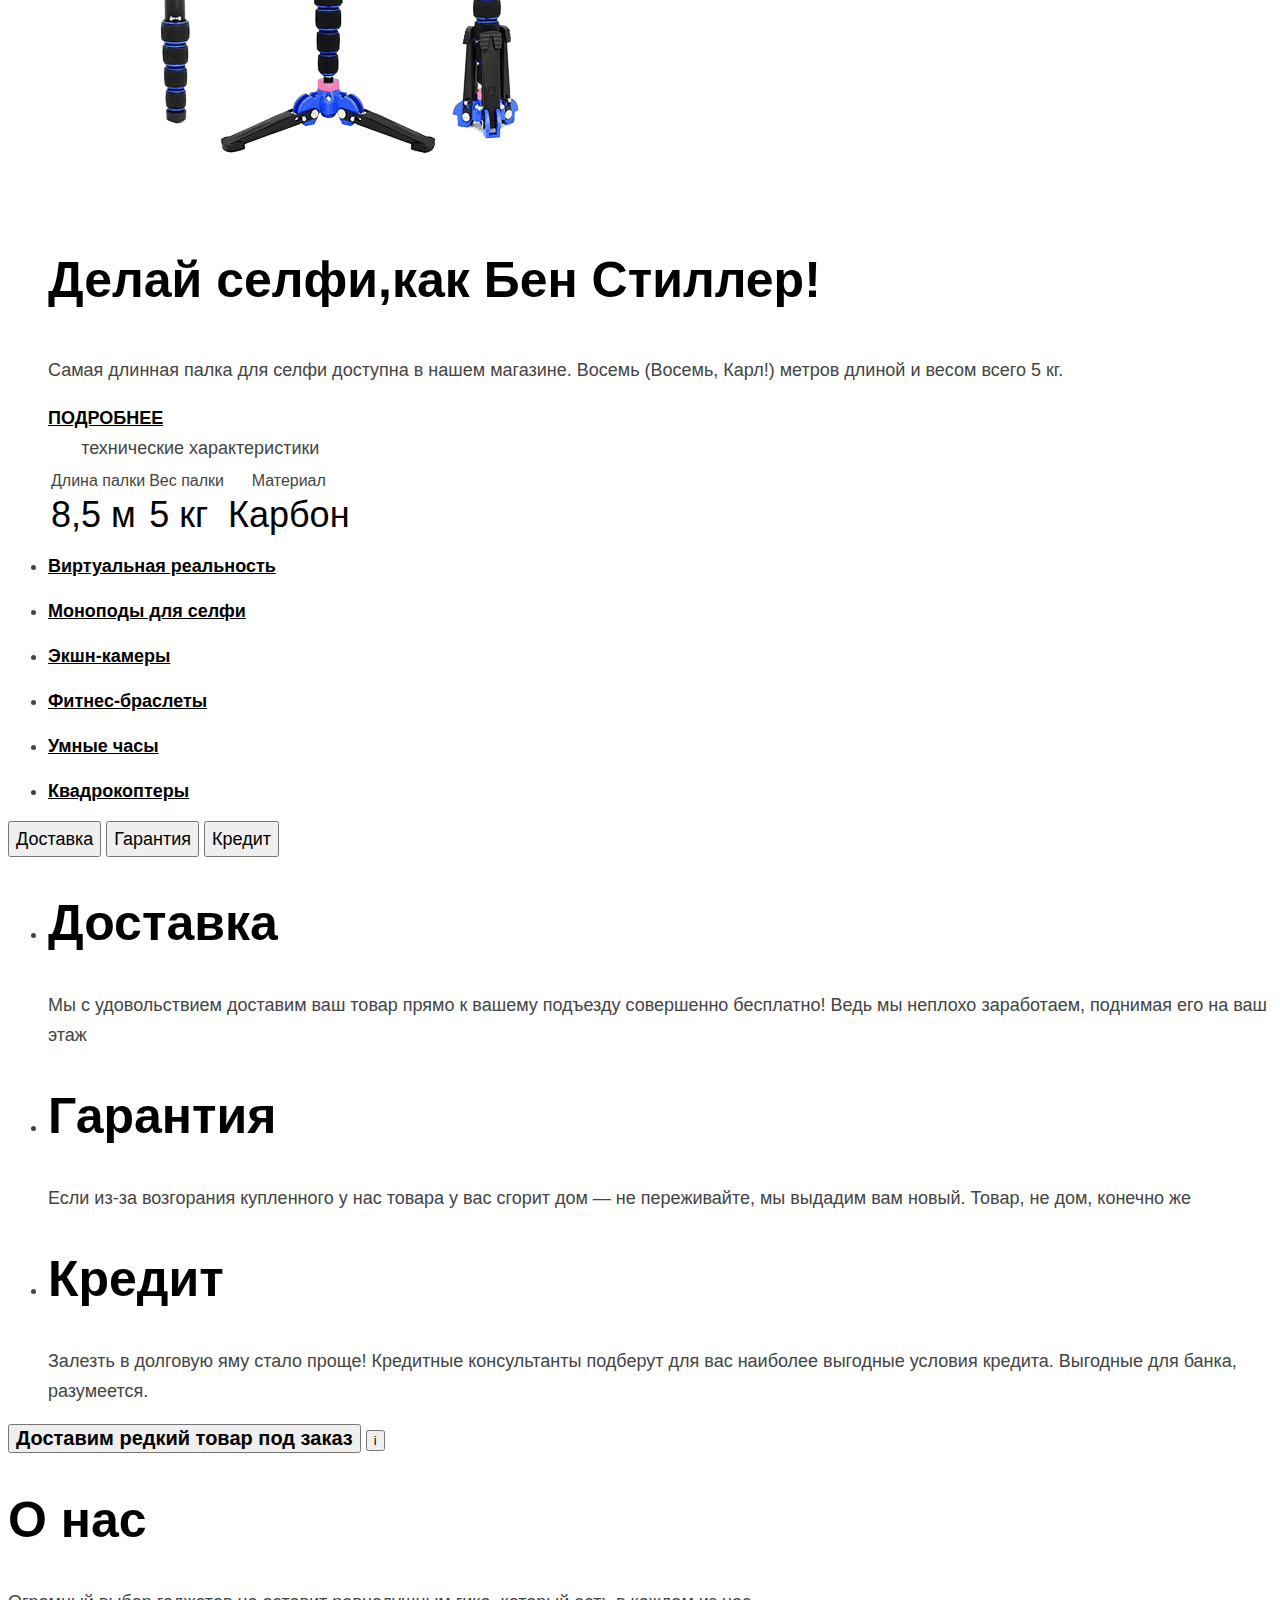
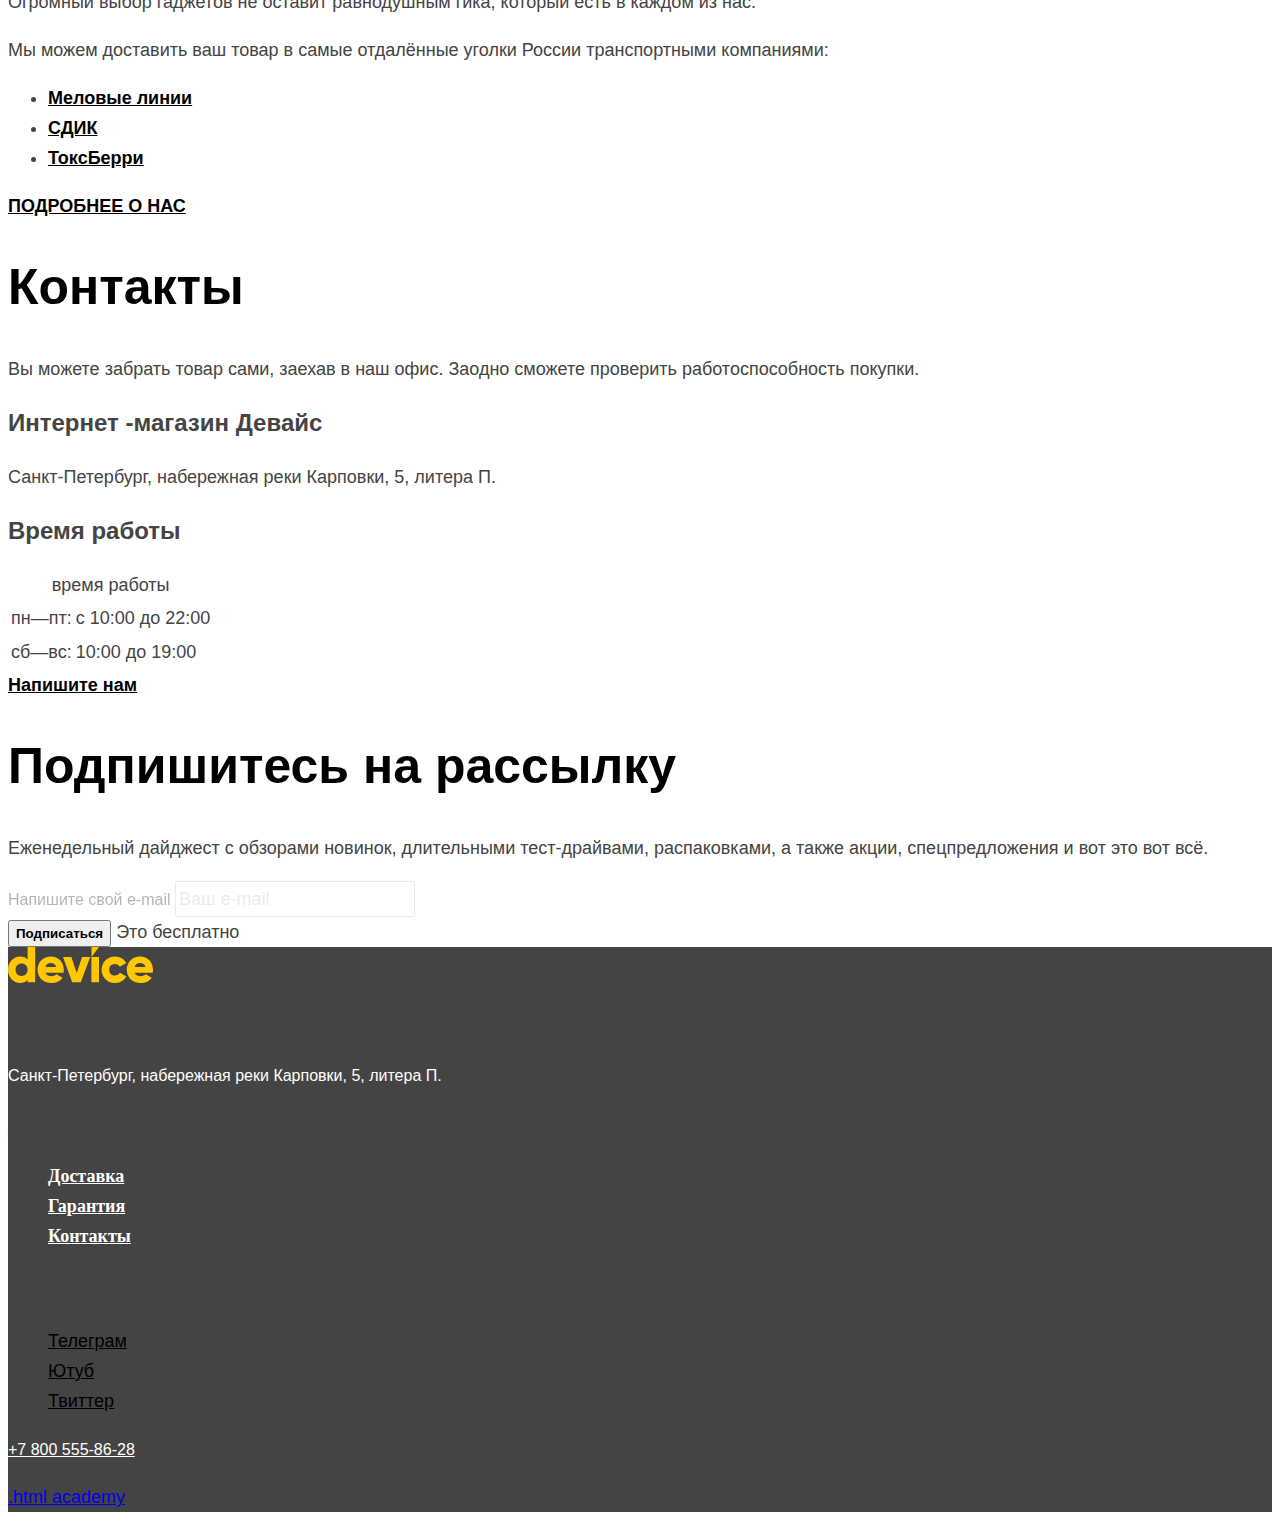
==== commit 7ecba1a1: "Merge ca0acca4015fdcd24eaae814d387aecefb8ebf9d into 4977547152fe854a3706428eb64ee4ff61e03d5a" ====
--- a/index.html
+++ b/index.html
@@ -19,19 +19,21 @@
       <form class="appointment-form" action="#" method="get">
         <label class="visually-hidden" for="search-form-input"> Ведите название товаров</label>
         <input type="text" id="search-form-input" name="search-input" placeholder="Поиск по сайту">
-        <button class="button" type="button">Найти </button>
-        <a href="#">
-          Войти
-        </a>
 
       </form>
+      <a class="search" href="#">
+        Войти
+      </a>
+      <button class="button" type="button">Найти
+
+      </button>
 
       <a class="compare" href="compare.html">Сравнить</a>
 
       <!-- Делаем кнопку корзины -->
 
       <span id="Number">2</span>
-      <button class="button" type="button"> Корзина
+      <button class="basket" type="button"> Корзина
       </button>
 
       <ul class="item">
@@ -39,7 +41,7 @@
           <img class="item-1" src="images/basket/amateur-selfie-stick.jpg" width="39" height="43"
             alt="Селфи палка любительская">
           <p class="items">Любительская селфи-палка</p>
-          <button type="button">
+          <button class="button" type="button">
             <span class="visually-hidden">Удалить товар</span>
           </button>
         </li>
@@ -48,7 +50,7 @@
           <img class="item-1" src="images/basket/professional-selfie-stick.jpg" width="39" height="43"
             alt="Селфи палка профессиональная">
           <p class="items">Профессиональная селфи-палка</p>
-          <button type="button">
+          <button class="button" type="button">
             <span class="visually-hidden">Удалить товар</span>
           </button>
         </li>
@@ -61,7 +63,7 @@
           Сумма: 2000 ₽
         </span>
 
-        <button type="button">Открыть корзину</button>
+        <button class="button-basket" type="button">Открыть корзину</button>
 
       </div>
 
@@ -69,7 +71,7 @@
         <nav class="secondmenu">
           <ul class="secondmenu-list">
             <li class="secondmenu-item">
-              <button class="button">Каталог товаров</button>
+              <button class="button-secondmenu">Каталог товаров</button>
 
               <div class="catalog-menu">
                 <ul class="catalog-menu-list column-1">
@@ -100,7 +102,7 @@
               </div>
             </li>
             <li class="secondmenu-item">
-              <a class="secondmenu-link" href="guarantee.html">Доставка</a>
+              <a class="secondmenu-link" href="delivery.html">Доставка</a>
             </li>
             <li class="secondmenu-item">
               <a class="secondmenu-link" href="guarantee.html">Гарантия</a>
@@ -130,7 +132,7 @@
               стандартную камеру
             </p>
             <!-- решил пойти через таблицу -->
-            <a class="button" href="#">ПОДРОБНЕЕ </a>
+            <a class="button-sim-slider-description" href="#">ПОДРОБНЕЕ </a>
 
             <table>
               <caption class="visually-hidden">технические характеристики</caption>
@@ -170,7 +172,7 @@
                 соблюдать
                 диету.
               </p>
-              <a class="button" href="#">ПОДРОБНЕЕ </a>
+              <a class="button-sim-slider-description" href="#">ПОДРОБНЕЕ </a>
               <table>
                 <caption class="visually-hidden">технические характеристики</caption>
                 <tr>
@@ -202,7 +204,7 @@
                 метров
                 длиной и весом всего 5 кг.
               </p>
-              <a class="button" href="#">ПОДРОБНЕЕ </a>
+              <a class="button-sim-slider-description" href="#">ПОДРОБНЕЕ </a>
               <table>
                 <caption class="visually-hidden">технические характеристики</caption>
                 <tr>
@@ -343,11 +345,11 @@
         </ul>
       </div>
       <div>
-        <button class="button">
-          <span class="visually">Доставим редкий товар под заказ,</span>
+        <button class="button-rare-commodity" type="button">
+          <span class="visual">Доставим редкий товар под заказ</span>
 
         </button>
-        <button class="button">
+        <button class="button-i" type="button">
           i
         </button>
       </div>
@@ -371,7 +373,7 @@
             <a class="transport-link" href="#">ТоксБерри</a>
           </li>
         </ul>
-        <a class="button" href="#">ПОДРОБНЕЕ О НАС</a>
+        <a class="button-b" href="#">ПОДРОБНЕЕ О НАС</a>
 
 
       </section>
@@ -389,27 +391,26 @@
         <table>
           <caption class="visually-hidden">время работы</caption>
           <tr>
-            <th>
+            <th class="working-days">
               пн—пт:
             </th>
-            <td>
+            <td class="time">
               с 10:00 до 22:00
             </td>
           </tr>
           <tr>
-            <th>
+            <th class="working-days">
               сб—вс:
             </th>
-            <td>
+            <td class="time">
               10:00 до 19:00
             </td>
 
           </tr>
         </table>
 
-        <!-- <p class="contacts-address-text">пн—пт: с 10:00 до 22:00 </p>
-        <p class="contacts-address-text">сб—вс: с 10:00 до 19:00</p> -->
-        <a class="button" href="#">Напишите нам</a>
+
+        <a class="button-b" href="#">Напишите нам</a>
       </section>
       <section class="contacts">
         <h2 class="about-title">Подпишитесь
@@ -420,10 +421,10 @@
         <form class="appointment-form" action="https://echo.htmlacademy.ru/" method="post">
           <label class="form-label" for="appointment-mail">Напишите свой e-mail</label>
           <input type="email" id="appointment-mail" name="appointment-mail" placeholder="Ваш e-mail">
-          <button class="button" type="submit">Подписаться </button>
-          <span class="contacts-address-text">Это бесплатно </span>
         </form>
       </section>
+      <button class="button-subscribe" type="submit">Подписаться </button>
+      <span class="contacts-address-text">Это бесплатно </span>
     </main>
     <!-- Приступаем к разметке футора  -->
     <footer class="page-footer">
@@ -433,7 +434,7 @@
         </a>
         <h2 class="visually-hidden">Контакты</h2>
         <address>
-          <p class="contacts-address-text">Санкт-Петербург, набережная реки Карповки, 5, литера П.</p>
+          <p class="contacts-address-text-1">Санкт-Петербург, набережная реки Карповки, 5, литера П.</p>
 
         </address>
       </section>
@@ -441,13 +442,13 @@
         <h2 class="visually-hidden">Доставка Гарантия Контакты</h2>
         <ul class="secondmenu-item">
           <li class="secondmenu-item">
-            <a class="secondmenu-link" href="Delivery.html">Доставка</a>
+            <a class="secondmenu-footer" href="Delivery.html">Доставка</a>
           </li>
           <li class="secondmenu-item">
-            <a class="secondmenu-link" href="Guarantee.html">Гарантия</a>
+            <a class="secondmenu-footer" href="Guarantee.html">Гарантия</a>
           </li>
           <li class="secondmenu-item">
-            <a class="secondmenu-link" href="Contacts.html">Контакты</a>
+            <a class="secondmenu-footer" href="Contacts.html">Контакты</a>
           </li>
         </ul>
       </section>
@@ -473,8 +474,11 @@
       </section>
 
 
-      <section class="footer-social"><a class="contacts-phone" href="tel:+78005558628">+7 800 555-86-28</a>
-        <p class="about-text"> <a class="htmlacademy-link" href="https://htmlacademy.ru/">.html academy</a></p>
+      <section class="footer-social-contakts">
+        <a class="contacts-phone" href="tel:+78005558628">+7 800 555-86-28</a>
+        <p class="link-htmlacademy">
+          <a class="htmlacademy-link" href="https://htmlacademy.ru/">.html academy</a>
+        </p>
       </section>
     </footer>
     <!-- Теперь пропишем выпадающее меню редкого товара заказа -->
--- a/styles/styles.css
+++ b/styles/styles.css
@@ -34,32 +34,295 @@
   font-size: 18px;
   line-height: 30px;
   color: #444444;
-  background-color: ffffff;
+  background-color: #ffffff;
 
 }
 
 .main-header {
-  color: #000000;
+
   background: #ffe17f;
 }
 
 .appointment-form {
-  font-family: 'Rubik';
-  font-style: normal;
-  font-weight: 400;
-  font-size: 16px;
-  line-height: 20px;
-  color: #000000;
-
+  font-family: 'Rubik', sans-serif;
+  font-size: 16px;
+  color: #000000;
   opacity: 0.3;
 }
 
-.appointment-form a {
-  font-family: 'Rubik';
-  font-style: normal;
-  font-weight: 400;
-  font-size: 16px;
-  line-height: 20px;
-  text-align: center;
-  color: #000000;
-}
+.search {
+  font-style: normal;
+  font-weight: 400;
+  font-size: 16px;
+  line-height: 20px;
+  color: #000000;
+}
+
+.button {
+  font-family: 'Rubik', sans-serif;
+  font-size: 18px;
+  line-height: 30px;
+  color: #000000;
+}
+
+.compare {
+  font-style: normal;
+  font-weight: 400;
+  line-height: 30px;
+  color: #000000;
+}
+
+.basket {
+  font-family: 'Rubik',
+    sans-serif;
+  font-weight: 400;
+  font-size: 18px;
+  line-height: 30px;
+  color: #000000;
+}
+
+.item-card {
+  background: #000000;
+}
+
+.items {
+  font-style: normal;
+  font-size: 16px;
+  font-weight: 400;
+  line-height: 20px;
+  color: #FFFFFF;
+}
+
+.annotation {
+  background: #1A1A1A;
+}
+
+.annotation-one {
+  font-style: normal;
+  font-weight: 400;
+  font-size: 16px;
+  line-height: 20px;
+  color: #FFFFFF;
+}
+
+.annotation-two {
+  font-style: normal;
+  font-weight: 400;
+  font-size: 16px;
+  line-height: 20px;
+  color: #FFFFFF;
+}
+
+.button-basket {
+  background: #FFFFFF;
+  font-family: 'Raleway',
+    sans-serif;
+  font-weight: 800;
+  font-size: 18px;
+  line-height: 21px;
+  color: #000000;
+}
+
+.button-secondmenu {
+  font-family: 'Raleway',
+    sans-serif;
+  font-weight: 800;
+  font-size: 18px;
+  line-height: 21px;
+  color: #000000;
+}
+
+.catalog-menu {
+  font-style: normal;
+  font-weight: 400;
+  font-size: 16px;
+  line-height: 18px;
+  color: #000000;
+}
+
+.catalog-menu a {
+  color: #000000;
+}
+
+.secondmenu-link {
+  font-family: 'Raleway',
+    sans-serif;
+  font-style: normal;
+  font-weight: 800;
+  line-height: 21px;
+  color: #000000;
+}
+
+.sim-slider-title {
+  font-family: 'Raleway',
+    sans-serif;
+  font-style: normal;
+  font-weight: 800;
+  font-size: 50px;
+  line-height: 50px;
+  color: #000000;
+}
+
+.sim-slider-description {
+  font-family: 'Rubik',
+    sans-serif;
+  font-style: normal;
+  font-weight: 400;
+  font-size: 18px;
+  line-height: 30px;
+  color: #444444;
+}
+
+.button-sim-slider-description {
+  font-family: 'Raleway',
+    sans-serif;
+  font-style: normal;
+  font-weight: 800;
+  line-height: 21px;
+  color: #000000;
+}
+
+table th {
+  font-style: normal;
+  font-weight: 400;
+  font-size: 16px;
+  color: #444444;
+}
+
+table td {
+  font-style: normal;
+  font-weight: 400;
+  font-size: 36px;
+  line-height: 30px;
+  color: #000000;
+}
+
+.selection-item a {
+  font-family: 'Raleway', sans-serif;
+  font-style: normal;
+  font-weight: 800;
+  line-height: 24px;
+  color: #000000;
+}
+
+.sim-slider .button {}
+
+.visually {
+  font-family: 'Raleway', sans-serif;
+  font-style: normal;
+  font-weight: 800;
+  font-size: 50px;
+  line-height: 50px;
+  color: #000000;
+}
+
+.visually-1 {
+  font-style: normal;
+  font-weight: 400;
+  color: #444444;
+}
+
+.button-rare-commodity {
+  font-family: 'Raleway', sans-serif;
+  font-weight: 800;
+  font-size: 20px;
+  line-height: 23px;
+  color: #000000;
+}
+
+.about-title {
+  font-family: 'Raleway', sans-serif;
+  font-style: normal;
+  font-weight: 800;
+  font-size: 50px;
+  line-height: 50px;
+  color: #000000;
+}
+
+.about-subtitle {
+  font-style: normal;
+  font-weight: 400;
+  line-height: 30px;
+  color: #444444;
+}
+
+.contacts-subtitle {
+  font-style: normal;
+  font-size: 24px;
+  color: #444444;
+}
+
+.contacts-address-text {
+  font-style: normal;
+  font-weight: 400;
+  color: #444444;
+}
+
+.transport-link {
+  font-style: normal;
+  font-weight: 700;
+  line-height: 20px;
+  color: #000000;
+}
+
+.button-b {
+  font-family: 'Raleway', sans-serif;
+  font-style: normal;
+  font-weight: 800;
+  line-height: 21px;
+  color: #000000;
+}
+
+.working-days {
+  font-size: 18px;
+  color: #444444;
+}
+
+.time {
+  font-size: 18px;
+  color: #444444;
+}
+
+input {
+  font-family: 'Rubik', sans-serif;
+  font-size: 18px;
+  line-height: 30px;
+  color: #444444;
+  opacity: 0.5;
+}
+
+.button-subscribe {
+  font-family: 'Raleway', sans-serif;
+  font-weight: 800;
+  line-height: 21px;
+  color: #000000;
+}
+
+.page-footer {
+  background: #444444;
+}
+
+.contacts-address-text-1 {
+  font-style: normal;
+  font-weight: 400;
+  font-size: 16px;
+  line-height: 20px;
+  color: #FFFFFF;
+}
+
+.secondmenu-footer {
+  font-family: 'Raleway';
+  font-style: normal;
+  font-weight: 800;
+  font-size: 18px;
+  line-height: 21px;
+  color: #FFFFFF;
+}
+
+.contacts-phone {
+  font-style: normal;
+  font-weight: 400;
+  font-size: 16px;
+  line-height: 20px;
+  color: #FFFFFF;
+}
